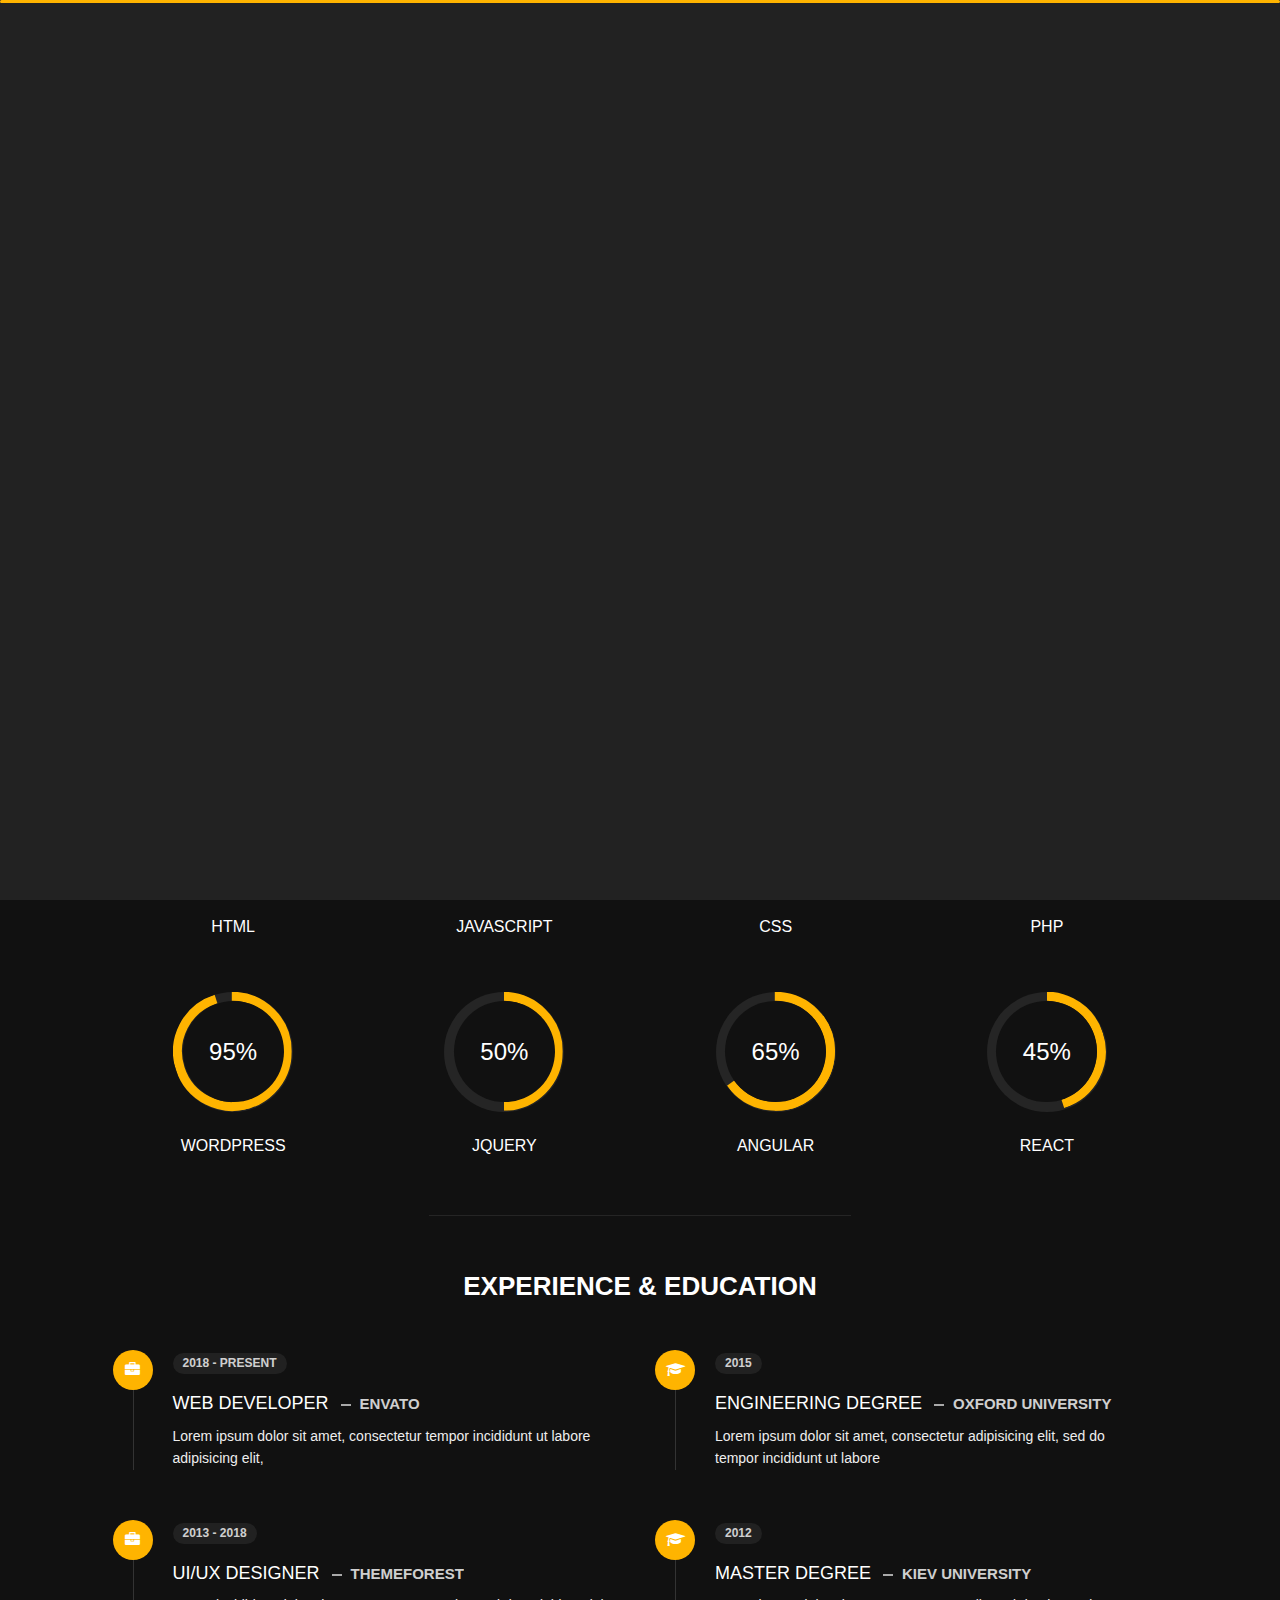
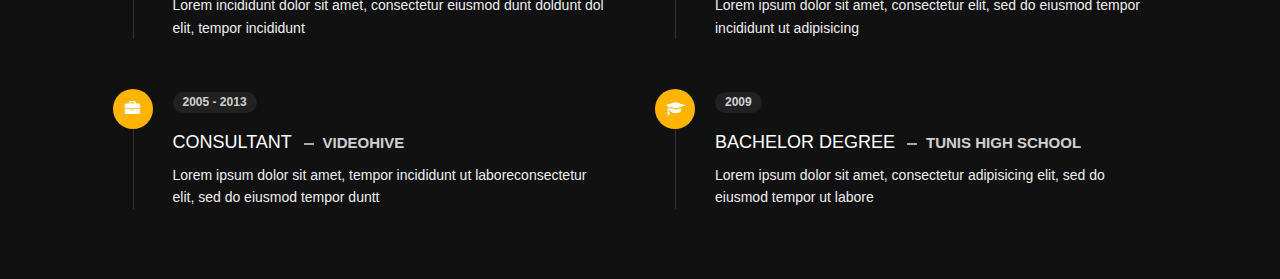
==== about.html @ 57dbe32e "Add files via upload" ====
﻿<!DOCTYPE html>
<html lang="en">

<head>
    <meta charset="utf-8">
    <title>About - Tunis Personal Portfolio</title>
    <meta name="viewport" content="width=device-width, initial-scale=1">

    <!-- Template Google Fonts -->
    <link href="../../css?family=Poppins:400,400i,500,500i,600,600i,700,700i,800,800i,900,900i" rel="stylesheet">
    <link href="../../css-1?family=Open+Sans:300,400,400i,600,600i,700" rel="stylesheet">

    <!-- Template CSS Files -->
    <link href="css/bootstrap.min.css" rel="stylesheet">
    <link href="css/preloader.min.css" rel="stylesheet">
    <link href="css/circle.css" rel="stylesheet">
    <link href="css/font-awesome.min.css" rel="stylesheet">
    <link href="css/fm.revealator.jquery.min.css" rel="stylesheet">
    <link href="css/style.css" rel="stylesheet">

    <!-- CSS Skin File -->
    <link href="css/skins/yellow.css" rel="stylesheet">

    <!-- Live Style Switcher - demo only -->
    <link rel="alternate stylesheet" type="text/css" title="blue" href="css/skins/blue.css">
    <link rel="alternate stylesheet" type="text/css" title="green" href="css/skins/green.css">
    <link rel="alternate stylesheet" type="text/css" title="yellow" href="css/skins/yellow.css">
    <link rel="alternate stylesheet" type="text/css" title="blueviolet" href="css/skins/blueviolet.css">
    <link rel="alternate stylesheet" type="text/css" title="goldenrod" href="css/skins/goldenrod.css">
    <link rel="alternate stylesheet" type="text/css" title="magenta" href="css/skins/magenta.css">
    <link rel="alternate stylesheet" type="text/css" title="orange" href="css/skins/orange.css">
    <link rel="alternate stylesheet" type="text/css" title="purple" href="css/skins/purple.css">
    <link rel="alternate stylesheet" type="text/css" title="red" href="css/skins/red.css">
    <link rel="alternate stylesheet" type="text/css" title="yellowgreen" href="css/skins/yellowgreen.css">
    <link rel="stylesheet" type="text/css" href="css/styleswitcher.css">

    <!-- Modernizr JS File -->
    <script src="js/modernizr.custom.js"></script>
</head>

<body class="about">
<!-- Live Style Switcher Starts - demo only -->
<div id="switcher" class="">
    <div class="content-switcher">
        <h4>STYLE SWITCHER</h4>
        <ul>
            <li>
                <a href="#" onclick="setActiveStyleSheet('purple');" title="purple" class="color"><img src="img/styleswitcher/purple.png" alt="purple"></a>
            </li>
            <li>
                <a href="#" onclick="setActiveStyleSheet('red');" title="red" class="color"><img src="img/styleswitcher/red.png" alt="red"></a>
            </li>
            <li>
                <a href="#" onclick="setActiveStyleSheet('blueviolet');" title="blueviolet" class="color"><img src="img/styleswitcher/blueviolet.png" alt="blueviolet"></a>
            </li>
            <li>
                <a href="#" onclick="setActiveStyleSheet('blue');" title="blue" class="color"><img src="img/styleswitcher/blue.png" alt="blue"></a>
            </li>
            <li>
                <a href="#" onclick="setActiveStyleSheet('goldenrod');" title="goldenrod" class="color"><img src="img/styleswitcher/goldenrod.png" alt="goldenrod"></a>
            </li>
            <li>
                <a href="#" onclick="setActiveStyleSheet('magenta');" title="magenta" class="color"><img src="img/styleswitcher/magenta.png" alt="magenta"></a>
            </li>
            <li>
                <a href="#" onclick="setActiveStyleSheet('yellowgreen');" title="yellowgreen" class="color"><img src="img/styleswitcher/yellowgreen.png" alt="yellowgreen"></a>
            </li>
            <li>
                <a href="#" onclick="setActiveStyleSheet('orange');" title="orange" class="color"><img src="img/styleswitcher/orange.png" alt="orange"></a>
            </li>
            <li>
                <a href="#" onclick="setActiveStyleSheet('green');" title="green" class="color"><img src="img/styleswitcher/green.png" alt="green"></a>
            </li>
            <li>
                <a href="#" onclick="setActiveStyleSheet('yellow');" title="yellow" class="color"><img src="img/styleswitcher/yellow.png" alt="yellow"></a>
            </li>
        </ul>

        <a href="https://themeforest.net/item/tunis-personal-portfolio/26761598?irgwc=1&clickid=UBs0rDX6YxyJWfewUx0Mo3E1UkiwozXD10XATw0&iradid=275988&irpid=1327395&iradtype=ONLINE_TRACKING_LINK&irmptype=mediapartner&mp_value1=&utm_campaign=af_impact_radius_1327395&utm_medium=affiliate&utm_source=impact_radius" class="waves-effect waves-light font-weight-700 purchase"><i class="fa fa-shopping-cart"></i> Purchase</a>
        <div id="hideSwitcher">&times;</div>
    </div>
</div>
<div id="showSwitcher" class="styleSecondColor"><i class="fa fa-cog fa-spin"></i></div>
<!-- Live Style Switcher Ends - demo only -->
<!-- Header Starts -->
<header class="header" id="navbar-collapse-toggle">
    <!-- Fixed Navigation Starts -->
    <ul class="icon-menu d-none d-lg-block revealator-slideup revealator-once revealator-delay1">
        <li class="icon-box">
            <i class="fa fa-home"></i>
            <a href="index.html">
                <h2>Home</h2>
            </a>
        </li>
        <li class="icon-box active">
            <i class="fa fa-user"></i>
            <a href="about.html">
                <h2>About</h2>
            </a>
        </li>
        <li class="icon-box">
            <i class="fa fa-briefcase"></i>
            <a href="portfolio.html">
                <h2>Portfolio</h2>
            </a>
        </li>
        <li class="icon-box">
            <i class="fa fa-envelope-open"></i>
            <a href="contact.html">
                <h2>Contact</h2>
            </a>
        </li>
        <li class="icon-box">
            <i class="fa fa-comments"></i>
            <a href="blog.html">
                <h2>Blog</h2>
            </a>
        </li>
    </ul>
    <!-- Fixed Navigation Ends -->
    <!-- Mobile Menu Starts -->
    <nav role="navigation" class="d-block d-lg-none">
        <div id="menuToggle">
            <input type="checkbox">
            <span></span>
            <span></span>
            <span></span>
            <ul class="list-unstyled" id="menu">
                <li><a href="index.html"><i class="fa fa-home"></i><span>Home</span></a></li>
                <li class="active"><a href="about.html"><i class="fa fa-user"></i><span>About</span></a></li>
                <li><a href="portfolio.html"><i class="fa fa-folder-open"></i><span>Portfolio</span></a></li>
                <li><a href="contact.html"><i class="fa fa-envelope-open"></i><span>Contact</span></a></li>
                <li><a href="blog.html"><i class="fa fa-comments"></i><span>Blog</span></a></li>
            </ul>
        </div>
    </nav>
    <!-- Mobile Menu Ends -->
</header>
<!-- Header Ends -->
<!-- Page Title Starts -->
<section class="title-section text-left text-sm-center revealator-slideup revealator-once revealator-delay1">
    <h1>ABOUT <span>ME</span></h1>
    <span class="title-bg">Resume</span>
</section>
<!-- Page Title Ends -->
<!-- Main Content Starts -->
<section class="main-content revealator-slideup revealator-once revealator-delay1">
    <div class="container">
        <div class="row">
            <!-- Personal Info Starts -->
            <div class="col-12 col-lg-5 col-xl-6">
                <div class="row">
                    <div class="col-12">
                        <h3 class="text-uppercase custom-title mb-0 ft-wt-600">personal infos</h3>
                    </div>
                    <div class="col-12 d-block d-sm-none">
                        <img src="img/img-mobile.jpg" class="img-fluid main-img-mobile" alt="my picture">
                    </div>
                    <div class="col-6">
                        <ul class="about-list list-unstyled open-sans-font">
                            <li> <span class="title">first name :</span> <span class="value d-block d-sm-inline-block d-lg-block d-xl-inline-block">Steve</span> </li>
                            <li> <span class="title">last name :</span> <span class="value d-block d-sm-inline-block d-lg-block d-xl-inline-block">Milner</span> </li>
                            <li> <span class="title">Age :</span> <span class="value d-block d-sm-inline-block d-lg-block d-xl-inline-block">27 Years</span> </li>
                            <li> <span class="title">Nationality :</span> <span class="value d-block d-sm-inline-block d-lg-block d-xl-inline-block">Tunisian</span> </li>
                            <li> <span class="title">Freelance :</span> <span class="value d-block d-sm-inline-block d-lg-block d-xl-inline-block">Available</span> </li>
                        </ul>
                    </div>
                    <div class="col-6">
                        <ul class="about-list list-unstyled open-sans-font">
                            <li> <span class="title">Address :</span> <span class="value d-block d-sm-inline-block d-lg-block d-xl-inline-block">Tunis</span> </li>
                            <li> <span class="title">phone :</span> <span class="value d-block d-sm-inline-block d-lg-block d-xl-inline-block">+21621184010</span> </li>
                            <li> <span class="title">Email :</span> <span class="value d-block d-sm-inline-block d-lg-block d-xl-inline-block">you@mail.com</span> </li>
                            <li> <span class="title">Skype :</span> <span class="value d-block d-sm-inline-block d-lg-block d-xl-inline-block">steve.milner</span> </li>
                            <li> <span class="title">langages :</span> <span class="value d-block d-sm-inline-block d-lg-block d-xl-inline-block">French, English</span> </li>
                        </ul>
                    </div>
                    <div class="col-12 mt-3">
                        <a class="button" href="#">
                            <span class="button-text">Download CV</span>
                            <span class="button-icon fa fa-download"></span>
                        </a>
                    </div>
                </div>
            </div>
            <!-- Personal Info Ends -->
            <!-- Boxes Starts -->
            <div class="col-12 col-lg-7 col-xl-6 mt-5 mt-lg-0">
                <div class="row">
                    <div class="col-6">
                        <div class="box-stats with-margin">
                            <h3 class="poppins-font position-relative">12</h3>
                            <p class="open-sans-font m-0 position-relative text-uppercase">years of <span class="d-block">experience</span></p>
                        </div>
                    </div>
                    <div class="col-6">
                        <div class="box-stats with-margin">
                            <h3 class="poppins-font position-relative">97</h3>
                            <p class="open-sans-font m-0 position-relative text-uppercase">completed <span class="d-block">projects</span></p>
                        </div>
                    </div>
                    <div class="col-6">
                        <div class="box-stats">
                            <h3 class="poppins-font position-relative">81</h3>
                            <p class="open-sans-font m-0 position-relative text-uppercase">Happy<span class="d-block">customers</span></p>
                        </div>
                    </div>
                    <div class="col-6">
                        <div class="box-stats">
                            <h3 class="poppins-font position-relative">53</h3>
                            <p class="open-sans-font m-0 position-relative text-uppercase">awards <span class="d-block">won</span></p>
                        </div>
                    </div>
                </div>
            </div>
            <!-- Boxes Ends -->
        </div>
        <hr class="separator">
        <!-- Skills Starts -->
        <div class="row">
            <div class="col-12">
                <h3 class="text-uppercase pb-4 pb-sm-5 mb-3 mb-sm-0 text-left text-sm-center custom-title ft-wt-600">My Skills</h3>
            </div>
            <div class="col-6 col-md-3 mb-3 mb-sm-5">
                <div class="c100 p25">
                    <span>25%</span>
                    <div class="slice">
                        <div class="bar"></div>
                        <div class="fill"></div>
                    </div>
                </div>
                <h6 class="text-uppercase open-sans-font text-center mt-2 mt-sm-4">html</h6>
            </div>
            <div class="col-6 col-md-3 mb-3 mb-sm-5">
                <div class="c100 p89">
                    <span>89%</span>
                    <div class="slice">
                        <div class="bar"></div>
                        <div class="fill"></div>
                    </div>
                </div>
                <h6 class="text-uppercase open-sans-font text-center mt-2 mt-sm-4">javascript</h6>
            </div>
            <div class="col-6 col-md-3 mb-3 mb-sm-5">
                <div class="c100 p70">
                    <span>70%</span>
                    <div class="slice">
                        <div class="bar"></div>
                        <div class="fill"></div>
                    </div>
                </div>
                <h6 class="text-uppercase open-sans-font text-center mt-2 mt-sm-4">css</h6>
            </div>
            <div class="col-6 col-md-3 mb-3 mb-sm-5">
                <div class="c100 p66">
                    <span>66%</span>
                    <div class="slice">
                        <div class="bar"></div>
                        <div class="fill"></div>
                    </div>
                </div>
                <h6 class="text-uppercase open-sans-font text-center mt-2 mt-sm-4">php</h6>
            </div>
            <div class="col-6 col-md-3 mb-3 mb-sm-5">
                <div class="c100 p95">
                    <span>95%</span>
                    <div class="slice">
                        <div class="bar"></div>
                        <div class="fill"></div>
                    </div>
                </div>
                <h6 class="text-uppercase open-sans-font text-center mt-2 mt-sm-4">wordpress</h6>
            </div>
            <div class="col-6 col-md-3 mb-3 mb-sm-5">
                <div class="c100 p50">
                    <span>50%</span>
                    <div class="slice">
                        <div class="bar"></div>
                        <div class="fill"></div>
                    </div>
                </div>
                <h6 class="text-uppercase open-sans-font text-center mt-2 mt-sm-4">jquery</h6>
            </div>
            <div class="col-6 col-md-3 mb-3 mb-sm-5">
                <div class="c100 p65">
                    <span>65%</span>
                    <div class="slice">
                        <div class="bar"></div>
                        <div class="fill"></div>
                    </div>
                </div>
                <h6 class="text-uppercase open-sans-font text-center mt-2 mt-sm-4">angular</h6>
            </div>
            <div class="col-6 col-md-3 mb-3 mb-sm-5">
                <div class="c100 p45">
                    <span>45%</span>
                    <div class="slice">
                        <div class="bar"></div>
                        <div class="fill"></div>
                    </div>
                </div>
                <h6 class="text-uppercase open-sans-font text-center mt-2 mt-sm-4">react</h6>
            </div>
        </div>
        <!-- Skills Ends -->
        <hr class="separator mt-1">
        <!-- Experience & Education Starts -->
        <div class="row">
            <div class="col-12">
                <h3 class="text-uppercase pb-5 mb-0 text-left text-sm-center custom-title ft-wt-600">Experience <span>&</span> Education</h3>
            </div>
            <div class="col-lg-6 m-15px-tb">
                <div class="resume-box">
                    <ul>
                        <li>
                            <div class="icon">
                                <i class="fa fa-briefcase"></i>
                            </div>
                            <span class="time open-sans-font text-uppercase">2018 - Present</span>
                            <h5 class="poppins-font text-uppercase">Web Developer <span class="place open-sans-font">Envato</span></h5>
                            <p class="open-sans-font">Lorem ipsum dolor sit amet, consectetur tempor incididunt ut labore adipisicing elit, </p>
                        </li>
                        <li>
                            <div class="icon">
                                <i class="fa fa-briefcase"></i>
                            </div>
                            <span class="time open-sans-font text-uppercase">2013 - 2018</span>
                            <h5 class="poppins-font text-uppercase">UI/UX Designer <span class="place open-sans-font">Themeforest</span></h5>
                            <p class="open-sans-font">Lorem incididunt dolor sit amet, consectetur eiusmod dunt doldunt dol elit, tempor incididunt</p>
                        </li>
                        <li>
                            <div class="icon">
                                <i class="fa fa-briefcase"></i>
                            </div>
                            <span class="time open-sans-font text-uppercase">2005 - 2013</span>
                            <h5 class="poppins-font text-uppercase">Consultant <span class="place open-sans-font">Videohive</span></h5>
                            <p class="open-sans-font">Lorem ipsum dolor sit amet, tempor incididunt ut laboreconsectetur elit, sed do eiusmod tempor duntt</p>
                        </li>
                    </ul>
                </div>
            </div>
            <div class="col-lg-6 m-15px-tb">
                <div class="resume-box">
                    <ul>
                        <li>
                            <div class="icon">
                                <i class="fa fa-graduation-cap"></i>
                            </div>
                            <span class="time open-sans-font text-uppercase">2015</span>
                            <h5 class="poppins-font text-uppercase">Engineering Degree <span class="place open-sans-font">Oxford University</span></h5>
                            <p class="open-sans-font">Lorem ipsum dolor sit amet, consectetur adipisicing elit, sed do tempor incididunt ut labore</p>
                        </li>
                        <li>
                            <div class="icon">
                                <i class="fa fa-graduation-cap"></i>
                            </div>
                            <span class="time open-sans-font text-uppercase">2012</span>
                            <h5 class="poppins-font text-uppercase">Master Degree <span class="place open-sans-font">Kiev University</span></h5>
                            <p class="open-sans-font">Lorem ipsum dolor sit amet, consectetur elit, sed do eiusmod tempor incididunt ut adipisicing</p>
                        </li>
                        <li>
                            <div class="icon">
                                <i class="fa fa-graduation-cap"></i>
                            </div>
                            <span class="time open-sans-font text-uppercase">2009</span>
                            <h5 class="poppins-font text-uppercase">Bachelor Degree <span class="place open-sans-font">Tunis High School</span></h5>
                            <p class="open-sans-font">Lorem ipsum dolor sit amet, consectetur adipisicing elit, sed do eiusmod tempor ut labore</p>
                        </li>
                    </ul>
                </div>
            </div>
        </div>
        <!-- Experience & Education Ends -->
    </div>
</section>
<!-- Main Content Ends -->

<!-- Template JS Files -->
<script src="js/jquery-3.5.0.min.js"></script>
<script src="js/styleswitcher.js"></script>
<script src="js/preloader.min.js"></script>
<script src="js/fm.revealator.jquery.min.js"></script>
<script src="js/imagesloaded.pkgd.min.js"></script>
<script src="js/masonry.pkgd.min.js"></script>
<script src="js/classie.js"></script>
<script src="js/cbpGridGallery.js"></script>
<script src="js/jquery.hoverdir.js"></script>
<script src="js/popper.min.js"></script>
<script src="js/bootstrap.js"></script>
<script src="js/custom.js"></script>

</body>

</html>
---- css/preloader.min.css ----
.preloader{position:fixed;top:0;right:0;bottom:0;left:0;background-color:#111;transform-origin:bottom;z-index:111111}.preloader .black_wall{height:100%;background-color:#222;transform-origin:top;animation:preloader_slide 0.5s ease-in-out 0s 1 normal both}.preloader .loader{width:100%;height:3px;position:absolute;border-radius:2px;top:0;right:0;left:0;margin:auto;background-color:#FFC41F;transform-origin:left;animation:loader_running 3s ease-in-out 1s infinite normal both}.preloader.off{animation:preloader_slide 0.5s ease-in-out 0s 1 reverse both}@keyframes loader_running{0%{transform:scaleX(0);transform-origin:left}49%{transform:scaleX(1);transform-origin:left}50%{transform:scaleX(1);transform-origin:right}100%{transform-origin:right;transform:scaleX(0)}}@keyframes preloader_slide{from{transform:scaleY(0)}to{transform:scaleY(1)}}
---- css/circle.css ----
.rect-auto,
.c100.p51 .slice,
.c100.p52 .slice,
.c100.p53 .slice,
.c100.p54 .slice,
.c100.p55 .slice,
.c100.p56 .slice,
.c100.p57 .slice,
.c100.p58 .slice,
.c100.p59 .slice,
.c100.p60 .slice,
.c100.p61 .slice,
.c100.p62 .slice,
.c100.p63 .slice,
.c100.p64 .slice,
.c100.p65 .slice,
.c100.p66 .slice,
.c100.p67 .slice,
.c100.p68 .slice,
.c100.p69 .slice,
.c100.p70 .slice,
.c100.p71 .slice,
.c100.p72 .slice,
.c100.p73 .slice,
.c100.p74 .slice,
.c100.p75 .slice,
.c100.p76 .slice,
.c100.p77 .slice,
.c100.p78 .slice,
.c100.p79 .slice,
.c100.p80 .slice,
.c100.p81 .slice,
.c100.p82 .slice,
.c100.p83 .slice,
.c100.p84 .slice,
.c100.p85 .slice,
.c100.p86 .slice,
.c100.p87 .slice,
.c100.p88 .slice,
.c100.p89 .slice,
.c100.p90 .slice,
.c100.p91 .slice,
.c100.p92 .slice,
.c100.p93 .slice,
.c100.p94 .slice,
.c100.p95 .slice,
.c100.p96 .slice,
.c100.p97 .slice,
.c100.p98 .slice,
.c100.p99 .slice,
.c100.p100 .slice {
  clip: rect(auto, auto, auto, auto);
}
.pie,
.c100 .bar,
.c100.p51 .fill,
.c100.p52 .fill,
.c100.p53 .fill,
.c100.p54 .fill,
.c100.p55 .fill,
.c100.p56 .fill,
.c100.p57 .fill,
.c100.p58 .fill,
.c100.p59 .fill,
.c100.p60 .fill,
.c100.p61 .fill,
.c100.p62 .fill,
.c100.p63 .fill,
.c100.p64 .fill,
.c100.p65 .fill,
.c100.p66 .fill,
.c100.p67 .fill,
.c100.p68 .fill,
.c100.p69 .fill,
.c100.p70 .fill,
.c100.p71 .fill,
.c100.p72 .fill,
.c100.p73 .fill,
.c100.p74 .fill,
.c100.p75 .fill,
.c100.p76 .fill,
.c100.p77 .fill,
.c100.p78 .fill,
.c100.p79 .fill,
.c100.p80 .fill,
.c100.p81 .fill,
.c100.p82 .fill,
.c100.p83 .fill,
.c100.p84 .fill,
.c100.p85 .fill,
.c100.p86 .fill,
.c100.p87 .fill,
.c100.p88 .fill,
.c100.p89 .fill,
.c100.p90 .fill,
.c100.p91 .fill,
.c100.p92 .fill,
.c100.p93 .fill,
.c100.p94 .fill,
.c100.p95 .fill,
.c100.p96 .fill,
.c100.p97 .fill,
.c100.p98 .fill,
.c100.p99 .fill,
.c100.p100 .fill {
  position: absolute;
  border: 0.08em solid #307bbb;
  width: 0.84em;
  height: 0.84em;
  clip: rect(0em, 0.5em, 1em, 0em);
  border-radius: 50%;
  -webkit-transform: rotate(0deg);
  -moz-transform: rotate(0deg);
  -ms-transform: rotate(0deg);
  -o-transform: rotate(0deg);
  transform: rotate(0deg);
}
.pie-fill,
.c100.p51 .bar:after,
.c100.p51 .fill,
.c100.p52 .bar:after,
.c100.p52 .fill,
.c100.p53 .bar:after,
.c100.p53 .fill,
.c100.p54 .bar:after,
.c100.p54 .fill,
.c100.p55 .bar:after,
.c100.p55 .fill,
.c100.p56 .bar:after,
.c100.p56 .fill,
.c100.p57 .bar:after,
.c100.p57 .fill,
.c100.p58 .bar:after,
.c100.p58 .fill,
.c100.p59 .bar:after,
.c100.p59 .fill,
.c100.p60 .bar:after,
.c100.p60 .fill,
.c100.p61 .bar:after,
.c100.p61 .fill,
.c100.p62 .bar:after,
.c100.p62 .fill,
.c100.p63 .bar:after,
.c100.p63 .fill,
.c100.p64 .bar:after,
.c100.p64 .fill,
.c100.p65 .bar:after,
.c100.p65 .fill,
.c100.p66 .bar:after,
.c100.p66 .fill,
.c100.p67 .bar:after,
.c100.p67 .fill,
.c100.p68 .bar:after,
.c100.p68 .fill,
.c100.p69 .bar:after,
.c100.p69 .fill,
.c100.p70 .bar:after,
.c100.p70 .fill,
.c100.p71 .bar:after,
.c100.p71 .fill,
.c100.p72 .bar:after,
.c100.p72 .fill,
.c100.p73 .bar:after,
.c100.p73 .fill,
.c100.p74 .bar:after,
.c100.p74 .fill,
.c100.p75 .bar:after,
.c100.p75 .fill,
.c100.p76 .bar:after,
.c100.p76 .fill,
.c100.p77 .bar:after,
.c100.p77 .fill,
.c100.p78 .bar:after,
.c100.p78 .fill,
.c100.p79 .bar:after,
.c100.p79 .fill,
.c100.p80 .bar:after,
.c100.p80 .fill,
.c100.p81 .bar:after,
.c100.p81 .fill,
.c100.p82 .bar:after,
.c100.p82 .fill,
.c100.p83 .bar:after,
.c100.p83 .fill,
.c100.p84 .bar:after,
.c100.p84 .fill,
.c100.p85 .bar:after,
.c100.p85 .fill,
.c100.p86 .bar:after,
.c100.p86 .fill,
.c100.p87 .bar:after,
.c100.p87 .fill,
.c100.p88 .bar:after,
.c100.p88 .fill,
.c100.p89 .bar:after,
.c100.p89 .fill,
.c100.p90 .bar:after,
.c100.p90 .fill,
.c100.p91 .bar:after,
.c100.p91 .fill,
.c100.p92 .bar:after,
.c100.p92 .fill,
.c100.p93 .bar:after,
.c100.p93 .fill,
.c100.p94 .bar:after,
.c100.p94 .fill,
.c100.p95 .bar:after,
.c100.p95 .fill,
.c100.p96 .bar:after,
.c100.p96 .fill,
.c100.p97 .bar:after,
.c100.p97 .fill,
.c100.p98 .bar:after,
.c100.p98 .fill,
.c100.p99 .bar:after,
.c100.p99 .fill,
.c100.p100 .bar:after,
.c100.p100 .fill {
  -webkit-transform: rotate(180deg);
  -moz-transform: rotate(180deg);
  -ms-transform: rotate(180deg);
  -o-transform: rotate(180deg);
  transform: rotate(180deg);
}
.c100 {
  position: relative;
  font-size: 120px;
  width: 1em;
  height: 1em;
  border-radius: 50%;
  float: left;
  margin: 0 0.1em 0.1em 0;
  background-color: #cccccc;
}
.c100 *,
.c100 *:before,
.c100 *:after {
  -webkit-box-sizing: content-box;
  -moz-box-sizing: content-box;
  box-sizing: content-box;
}
.c100.center {
  float: none;
  margin: 0 auto;
}
.c100.big {
  font-size: 240px;
}
.c100.small {
  font-size: 80px;
}
.c100 > span {
  position: absolute;
  width: 100%;
  z-index: 1;
  left: 0;
  top: 0;
  width: 5em;
  line-height: 5em;
  font-size: 0.2em;
  color: #cccccc;
  display: block;
  text-align: center;
  white-space: nowrap;
  -webkit-transition-property: all;
  -moz-transition-property: all;
  -o-transition-property: all;
  transition-property: all;
  -webkit-transition-duration: 0.2s;
  -moz-transition-duration: 0.2s;
  -o-transition-duration: 0.2s;
  transition-duration: 0.2s;
  -webkit-transition-timing-function: ease-out;
  -moz-transition-timing-function: ease-out;
  -o-transition-timing-function: ease-out;
  transition-timing-function: ease-out;
}
.c100:after {
  position: absolute;
  top: 0.08em;
  left: 0.08em;
  display: block;
  content: " ";
  border-radius: 50%;
  background-color: #f5f5f5;
  width: 0.84em;
  height: 0.84em;
  -webkit-transition-property: all;
  -moz-transition-property: all;
  -o-transition-property: all;
  transition-property: all;
  -webkit-transition-duration: 0.2s;
  -moz-transition-duration: 0.2s;
  -o-transition-duration: 0.2s;
  transition-duration: 0.2s;
  -webkit-transition-timing-function: ease-in;
  -moz-transition-timing-function: ease-in;
  -o-transition-timing-function: ease-in;
  transition-timing-function: ease-in;
}
.c100 .slice {
  position: absolute;
  width: 1em;
  height: 1em;
  clip: rect(0em, 1em, 1em, 0.5em);
}
.c100.p1 .bar {
  -webkit-transform: rotate(3.6deg);
  -moz-transform: rotate(3.6deg);
  -ms-transform: rotate(3.6deg);
  -o-transform: rotate(3.6deg);
  transform: rotate(3.6deg);
}
.c100.p2 .bar {
  -webkit-transform: rotate(7.2deg);
  -moz-transform: rotate(7.2deg);
  -ms-transform: rotate(7.2deg);
  -o-transform: rotate(7.2deg);
  transform: rotate(7.2deg);
}
.c100.p3 .bar {
  -webkit-transform: rotate(10.8deg);
  -moz-transform: rotate(10.8deg);
  -ms-transform: rotate(10.8deg);
  -o-transform: rotate(10.8deg);
  transform: rotate(10.8deg);
}
.c100.p4 .bar {
  -webkit-transform: rotate(14.4deg);
  -moz-transform: rotate(14.4deg);
  -ms-transform: rotate(14.4deg);
  -o-transform: rotate(14.4deg);
  transform: rotate(14.4deg);
}
.c100.p5 .bar {
  -webkit-transform: rotate(18deg);
  -moz-transform: rotate(18deg);
  -ms-transform: rotate(18deg);
  -o-transform: rotate(18deg);
  transform: rotate(18deg);
}
.c100.p6 .bar {
  -webkit-transform: rotate(21.6deg);
  -moz-transform: rotate(21.6deg);
  -ms-transform: rotate(21.6deg);
  -o-transform: rotate(21.6deg);
  transform: rotate(21.6deg);
}
.c100.p7 .bar {
  -webkit-transform: rotate(25.2deg);
  -moz-transform: rotate(25.2deg);
  -ms-transform: rotate(25.2deg);
  -o-transform: rotate(25.2deg);
  transform: rotate(25.2deg);
}
.c100.p8 .bar {
  -webkit-transform: rotate(28.8deg);
  -moz-transform: rotate(28.8deg);
  -ms-transform: rotate(28.8deg);
  -o-transform: rotate(28.8deg);
  transform: rotate(28.8deg);
}
.c100.p9 .bar {
  -webkit-transform: rotate(32.4deg);
  -moz-transform: rotate(32.4deg);
  -ms-transform: rotate(32.4deg);
  -o-transform: rotate(32.4deg);
  transform: rotate(32.4deg);
}
.c100.p10 .bar {
  -webkit-transform: rotate(36deg);
  -moz-transform: rotate(36deg);
  -ms-transform: rotate(36deg);
  -o-transform: rotate(36deg);
  transform: rotate(36deg);
}
.c100.p11 .bar {
  -webkit-transform: rotate(39.6deg);
  -moz-transform: rotate(39.6deg);
  -ms-transform: rotate(39.6deg);
  -o-transform: rotate(39.6deg);
  transform: rotate(39.6deg);
}
.c100.p12 .bar {
  -webkit-transform: rotate(43.2deg);
  -moz-transform: rotate(43.2deg);
  -ms-transform: rotate(43.2deg);
  -o-transform: rotate(43.2deg);
  transform: rotate(43.2deg);
}
.c100.p13 .bar {
  -webkit-transform: rotate(46.800000000000004deg);
  -moz-transform: rotate(46.800000000000004deg);
  -ms-transform: rotate(46.800000000000004deg);
  -o-transform: rotate(46.800000000000004deg);
  transform: rotate(46.800000000000004deg);
}
.c100.p14 .bar {
  -webkit-transform: rotate(50.4deg);
  -moz-transform: rotate(50.4deg);
  -ms-transform: rotate(50.4deg);
  -o-transform: rotate(50.4deg);
  transform: rotate(50.4deg);
}
.c100.p15 .bar {
  -webkit-transform: rotate(54deg);
  -moz-transform: rotate(54deg);
  -ms-transform: rotate(54deg);
  -o-transform: rotate(54deg);
  transform: rotate(54deg);
}
.c100.p16 .bar {
  -webkit-transform: rotate(57.6deg);
  -moz-transform: rotate(57.6deg);
  -ms-transform: rotate(57.6deg);
  -o-transform: rotate(57.6deg);
  transform: rotate(57.6deg);
}
.c100.p17 .bar {
  -webkit-transform: rotate(61.2deg);
  -moz-transform: rotate(61.2deg);
  -ms-transform: rotate(61.2deg);
  -o-transform: rotate(61.2deg);
  transform: rotate(61.2deg);
}
.c100.p18 .bar {
  -webkit-transform: rotate(64.8deg);
  -moz-transform: rotate(64.8deg);
  -ms-transform: rotate(64.8deg);
  -o-transform: rotate(64.8deg);
  transform: rotate(64.8deg);
}
.c100.p19 .bar {
  -webkit-transform: rotate(68.4deg);
  -moz-transform: rotate(68.4deg);
  -ms-transform: rotate(68.4deg);
  -o-transform: rotate(68.4deg);
  transform: rotate(68.4deg);
}
.c100.p20 .bar {
  -webkit-transform: rotate(72deg);
  -moz-transform: rotate(72deg);
  -ms-transform: rotate(72deg);
  -o-transform: rotate(72deg);
  transform: rotate(72deg);
}
.c100.p21 .bar {
  -webkit-transform: rotate(75.60000000000001deg);
  -moz-transform: rotate(75.60000000000001deg);
  -ms-transform: rotate(75.60000000000001deg);
  -o-transform: rotate(75.60000000000001deg);
  transform: rotate(75.60000000000001deg);
}
.c100.p22 .bar {
  -webkit-transform: rotate(79.2deg);
  -moz-transform: rotate(79.2deg);
  -ms-transform: rotate(79.2deg);
  -o-transform: rotate(79.2deg);
  transform: rotate(79.2deg);
}
.c100.p23 .bar {
  -webkit-transform: rotate(82.8deg);
  -moz-transform: rotate(82.8deg);
  -ms-transform: rotate(82.8deg);
  -o-transform: rotate(82.8deg);
  transform: rotate(82.8deg);
}
.c100.p24 .bar {
  -webkit-transform: rotate(86.4deg);
  -moz-transform: rotate(86.4deg);
  -ms-transform: rotate(86.4deg);
  -o-transform: rotate(86.4deg);
  transform: rotate(86.4deg);
}
.c100.p25 .bar {
  -webkit-transform: rotate(90deg);
  -moz-transform: rotate(90deg);
  -ms-transform: rotate(90deg);
  -o-transform: rotate(90deg);
  transform: rotate(90deg);
}
.c100.p26 .bar {
  -webkit-transform: rotate(93.60000000000001deg);
  -moz-transform: rotate(93.60000000000001deg);
  -ms-transform: rotate(93.60000000000001deg);
  -o-transform: rotate(93.60000000000001deg);
  transform: rotate(93.60000000000001deg);
}
.c100.p27 .bar {
  -webkit-transform: rotate(97.2deg);
  -moz-transform: rotate(97.2deg);
  -ms-transform: rotate(97.2deg);
  -o-transform: rotate(97.2deg);
  transform: rotate(97.2deg);
}
.c100.p28 .bar {
  -webkit-transform: rotate(100.8deg);
  -moz-transform: rotate(100.8deg);
  -ms-transform: rotate(100.8deg);
  -o-transform: rotate(100.8deg);
  transform: rotate(100.8deg);
}
.c100.p29 .bar {
  -webkit-transform: rotate(104.4deg);
  -moz-transform: rotate(104.4deg);
  -ms-transform: rotate(104.4deg);
  -o-transform: rotate(104.4deg);
  transform: rotate(104.4deg);
}
.c100.p30 .bar {
  -webkit-transform: rotate(108deg);
  -moz-transform: rotate(108deg);
  -ms-transform: rotate(108deg);
  -o-transform: rotate(108deg);
  transform: rotate(108deg);
}
.c100.p31 .bar {
  -webkit-transform: rotate(111.60000000000001deg);
  -moz-transform: rotate(111.60000000000001deg);
  -ms-transform: rotate(111.60000000000001deg);
  -o-transform: rotate(111.60000000000001deg);
  transform: rotate(111.60000000000001deg);
}
.c100.p32 .bar {
  -webkit-transform: rotate(115.2deg);
  -moz-transform: rotate(115.2deg);
  -ms-transform: rotate(115.2deg);
  -o-transform: rotate(115.2deg);
  transform: rotate(115.2deg);
}
.c100.p33 .bar {
  -webkit-transform: rotate(118.8deg);
  -moz-transform: rotate(118.8deg);
  -ms-transform: rotate(118.8deg);
  -o-transform: rotate(118.8deg);
  transform: rotate(118.8deg);
}
.c100.p34 .bar {
  -webkit-transform: rotate(122.4deg);
  -moz-transform: rotate(122.4deg);
  -ms-transform: rotate(122.4deg);
  -o-transform: rotate(122.4deg);
  transform: rotate(122.4deg);
}
.c100.p35 .bar {
  -webkit-transform: rotate(126deg);
  -moz-transform: rotate(126deg);
  -ms-transform: rotate(126deg);
  -o-transform: rotate(126deg);
  transform: rotate(126deg);
}
.c100.p36 .bar {
  -webkit-transform: rotate(129.6deg);
  -moz-transform: rotate(129.6deg);
  -ms-transform: rotate(129.6deg);
  -o-transform: rotate(129.6deg);
  transform: rotate(129.6deg);
}
.c100.p37 .bar {
  -webkit-transform: rotate(133.20000000000002deg);
  -moz-transform: rotate(133.20000000000002deg);
  -ms-transform: rotate(133.20000000000002deg);
  -o-transform: rotate(133.20000000000002deg);
  transform: rotate(133.20000000000002deg);
}
.c100.p38 .bar {
  -webkit-transform: rotate(136.8deg);
  -moz-transform: rotate(136.8deg);
  -ms-transform: rotate(136.8deg);
  -o-transform: rotate(136.8deg);
  transform: rotate(136.8deg);
}
.c100.p39 .bar {
  -webkit-transform: rotate(140.4deg);
  -moz-transform: rotate(140.4deg);
  -ms-transform: rotate(140.4deg);
  -o-transform: rotate(140.4deg);
  transform: rotate(140.4deg);
}
.c100.p40 .bar {
  -webkit-transform: rotate(144deg);
  -moz-transform: rotate(144deg);
  -ms-transform: rotate(144deg);
  -o-transform: rotate(144deg);
  transform: rotate(144deg);
}
.c100.p41 .bar {
  -webkit-transform: rotate(147.6deg);
  -moz-transform: rotate(147.6deg);
  -ms-transform: rotate(147.6deg);
  -o-transform: rotate(147.6deg);
  transform: rotate(147.6deg);
}
.c100.p42 .bar {
  -webkit-transform: rotate(151.20000000000002deg);
  -moz-transform: rotate(151.20000000000002deg);
  -ms-transform: rotate(151.20000000000002deg);
  -o-transform: rotate(151.20000000000002deg);
  transform: rotate(151.20000000000002deg);
}
.c100.p43 .bar {
  -webkit-transform: rotate(154.8deg);
  -moz-transform: rotate(154.8deg);
  -ms-transform: rotate(154.8deg);
  -o-transform: rotate(154.8deg);
  transform: rotate(154.8deg);
}
.c100.p44 .bar {
  -webkit-transform: rotate(158.4deg);
  -moz-transform: rotate(158.4deg);
  -ms-transform: rotate(158.4deg);
  -o-transform: rotate(158.4deg);
  transform: rotate(158.4deg);
}
.c100.p45 .bar {
  -webkit-transform: rotate(162deg);
  -moz-transform: rotate(162deg);
  -ms-transform: rotate(162deg);
  -o-transform: rotate(162deg);
  transform: rotate(162deg);
}
.c100.p46 .bar {
  -webkit-transform: rotate(165.6deg);
  -moz-transform: rotate(165.6deg);
  -ms-transform: rotate(165.6deg);
  -o-transform: rotate(165.6deg);
  transform: rotate(165.6deg);
}
.c100.p47 .bar {
  -webkit-transform: rotate(169.20000000000002deg);
  -moz-transform: rotate(169.20000000000002deg);
  -ms-transform: rotate(169.20000000000002deg);
  -o-transform: rotate(169.20000000000002deg);
  transform: rotate(169.20000000000002deg);
}
.c100.p48 .bar {
  -webkit-transform: rotate(172.8deg);
  -moz-transform: rotate(172.8deg);
  -ms-transform: rotate(172.8deg);
  -o-transform: rotate(172.8deg);
  transform: rotate(172.8deg);
}
.c100.p49 .bar {
  -webkit-transform: rotate(176.4deg);
  -moz-transform: rotate(176.4deg);
  -ms-transform: rotate(176.4deg);
  -o-transform: rotate(176.4deg);
  transform: rotate(176.4deg);
}
.c100.p50 .bar {
  -webkit-transform: rotate(180deg);
  -moz-transform: rotate(180deg);
  -ms-transform: rotate(180deg);
  -o-transform: rotate(180deg);
  transform: rotate(180deg);
}
.c100.p51 .bar {
  -webkit-transform: rotate(183.6deg);
  -moz-transform: rotate(183.6deg);
  -ms-transform: rotate(183.6deg);
  -o-transform: rotate(183.6deg);
  transform: rotate(183.6deg);
}
.c100.p52 .bar {
  -webkit-transform: rotate(187.20000000000002deg);
  -moz-transform: rotate(187.20000000000002deg);
  -ms-transform: rotate(187.20000000000002deg);
  -o-transform: rotate(187.20000000000002deg);
  transform: rotate(187.20000000000002deg);
}
.c100.p53 .bar {
  -webkit-transform: rotate(190.8deg);
  -moz-transform: rotate(190.8deg);
  -ms-transform: rotate(190.8deg);
  -o-transform: rotate(190.8deg);
  transform: rotate(190.8deg);
}
.c100.p54 .bar {
  -webkit-transform: rotate(194.4deg);
  -moz-transform: rotate(194.4deg);
  -ms-transform: rotate(194.4deg);
  -o-transform: rotate(194.4deg);
  transform: rotate(194.4deg);
}
.c100.p55 .bar {
  -webkit-transform: rotate(198deg);
  -moz-transform: rotate(198deg);
  -ms-transform: rotate(198deg);
  -o-transform: rotate(198deg);
  transform: rotate(198deg);
}
.c100.p56 .bar {
  -webkit-transform: rotate(201.6deg);
  -moz-transform: rotate(201.6deg);
  -ms-transform: rotate(201.6deg);
  -o-transform: rotate(201.6deg);
  transform: rotate(201.6deg);
}
.c100.p57 .bar {
  -webkit-transform: rotate(205.20000000000002deg);
  -moz-transform: rotate(205.20000000000002deg);
  -ms-transform: rotate(205.20000000000002deg);
  -o-transform: rotate(205.20000000000002deg);
  transform: rotate(205.20000000000002deg);
}
.c100.p58 .bar {
  -webkit-transform: rotate(208.8deg);
  -moz-transform: rotate(208.8deg);
  -ms-transform: rotate(208.8deg);
  -o-transform: rotate(208.8deg);
  transform: rotate(208.8deg);
}
.c100.p59 .bar {
  -webkit-transform: rotate(212.4deg);
  -moz-transform: rotate(212.4deg);
  -ms-transform: rotate(212.4deg);
  -o-transform: rotate(212.4deg);
  transform: rotate(212.4deg);
}
.c100.p60 .bar {
  -webkit-transform: rotate(216deg);
  -moz-transform: rotate(216deg);
  -ms-transform: rotate(216deg);
  -o-transform: rotate(216deg);
  transform: rotate(216deg);
}
.c100.p61 .bar {
  -webkit-transform: rotate(219.6deg);
  -moz-transform: rotate(219.6deg);
  -ms-transform: rotate(219.6deg);
  -o-transform: rotate(219.6deg);
  transform: rotate(219.6deg);
}
.c100.p62 .bar {
  -webkit-transform: rotate(223.20000000000002deg);
  -moz-transform: rotate(223.20000000000002deg);
  -ms-transform: rotate(223.20000000000002deg);
  -o-transform: rotate(223.20000000000002deg);
  transform: rotate(223.20000000000002deg);
}
.c100.p63 .bar {
  -webkit-transform: rotate(226.8deg);
  -moz-transform: rotate(226.8deg);
  -ms-transform: rotate(226.8deg);
  -o-transform: rotate(226.8deg);
  transform: rotate(226.8deg);
}
.c100.p64 .bar {
  -webkit-transform: rotate(230.4deg);
  -moz-transform: rotate(230.4deg);
  -ms-transform: rotate(230.4deg);
  -o-transform: rotate(230.4deg);
  transform: rotate(230.4deg);
}
.c100.p65 .bar {
  -webkit-transform: rotate(234deg);
  -moz-transform: rotate(234deg);
  -ms-transform: rotate(234deg);
  -o-transform: rotate(234deg);
  transform: rotate(234deg);
}
.c100.p66 .bar {
  -webkit-transform: rotate(237.6deg);
  -moz-transform: rotate(237.6deg);
  -ms-transform: rotate(237.6deg);
  -o-transform: rotate(237.6deg);
  transform: rotate(237.6deg);
}
.c100.p67 .bar {
  -webkit-transform: rotate(241.20000000000002deg);
  -moz-transform: rotate(241.20000000000002deg);
  -ms-transform: rotate(241.20000000000002deg);
  -o-transform: rotate(241.20000000000002deg);
  transform: rotate(241.20000000000002deg);
}
.c100.p68 .bar {
  -webkit-transform: rotate(244.8deg);
  -moz-transform: rotate(244.8deg);
  -ms-transform: rotate(244.8deg);
  -o-transform: rotate(244.8deg);
  transform: rotate(244.8deg);
}
.c100.p69 .bar {
  -webkit-transform: rotate(248.4deg);
  -moz-transform: rotate(248.4deg);
  -ms-transform: rotate(248.4deg);
  -o-transform: rotate(248.4deg);
  transform: rotate(248.4deg);
}
.c100.p70 .bar {
  -webkit-transform: rotate(252deg);
  -moz-transform: rotate(252deg);
  -ms-transform: rotate(252deg);
  -o-transform: rotate(252deg);
  transform: rotate(252deg);
}
.c100.p71 .bar {
  -webkit-transform: rotate(255.6deg);
  -moz-transform: rotate(255.6deg);
  -ms-transform: rotate(255.6deg);
  -o-transform: rotate(255.6deg);
  transform: rotate(255.6deg);
}
.c100.p72 .bar {
  -webkit-transform: rotate(259.2deg);
  -moz-transform: rotate(259.2deg);
  -ms-transform: rotate(259.2deg);
  -o-transform: rotate(259.2deg);
  transform: rotate(259.2deg);
}
.c100.p73 .bar {
  -webkit-transform: rotate(262.8deg);
  -moz-transform: rotate(262.8deg);
  -ms-transform: rotate(262.8deg);
  -o-transform: rotate(262.8deg);
  transform: rotate(262.8deg);
}
.c100.p74 .bar {
  -webkit-transform: rotate(266.40000000000003deg);
  -moz-transform: rotate(266.40000000000003deg);
  -ms-transform: rotate(266.40000000000003deg);
  -o-transform: rotate(266.40000000000003deg);
  transform: rotate(266.40000000000003deg);
}
.c100.p75 .bar {
  -webkit-transform: rotate(270deg);
  -moz-transform: rotate(270deg);
  -ms-transform: rotate(270deg);
  -o-transform: rotate(270deg);
  transform: rotate(270deg);
}
.c100.p76 .bar {
  -webkit-transform: rotate(273.6deg);
  -moz-transform: rotate(273.6deg);
  -ms-transform: rotate(273.6deg);
  -o-transform: rotate(273.6deg);
  transform: rotate(273.6deg);
}
.c100.p77 .bar {
  -webkit-transform: rotate(277.2deg);
  -moz-transform: rotate(277.2deg);
  -ms-transform: rotate(277.2deg);
  -o-transform: rotate(277.2deg);
  transform: rotate(277.2deg);
}
.c100.p78 .bar {
  -webkit-transform: rotate(280.8deg);
  -moz-transform: rotate(280.8deg);
  -ms-transform: rotate(280.8deg);
  -o-transform: rotate(280.8deg);
  transform: rotate(280.8deg);
}
.c100.p79 .bar {
  -webkit-transform: rotate(284.40000000000003deg);
  -moz-transform: rotate(284.40000000000003deg);
  -ms-transform: rotate(284.40000000000003deg);
  -o-transform: rotate(284.40000000000003deg);
  transform: rotate(284.40000000000003deg);
}
.c100.p80 .bar {
  -webkit-transform: rotate(288deg);
  -moz-transform: rotate(288deg);
  -ms-transform: rotate(288deg);
  -o-transform: rotate(288deg);
  transform: rotate(288deg);
}
.c100.p81 .bar {
  -webkit-transform: rotate(291.6deg);
  -moz-transform: rotate(291.6deg);
  -ms-transform: rotate(291.6deg);
  -o-transform: rotate(291.6deg);
  transform: rotate(291.6deg);
}
.c100.p82 .bar {
  -webkit-transform: rotate(295.2deg);
  -moz-transform: rotate(295.2deg);
  -ms-transform: rotate(295.2deg);
  -o-transform: rotate(295.2deg);
  transform: rotate(295.2deg);
}
.c100.p83 .bar {
  -webkit-transform: rotate(298.8deg);
  -moz-transform: rotate(298.8deg);
  -ms-transform: rotate(298.8deg);
  -o-transform: rotate(298.8deg);
  transform: rotate(298.8deg);
}
.c100.p84 .bar {
  -webkit-transform: rotate(302.40000000000003deg);
  -moz-transform: rotate(302.40000000000003deg);
  -ms-transform: rotate(302.40000000000003deg);
  -o-transform: rotate(302.40000000000003deg);
  transform: rotate(302.40000000000003deg);
}
.c100.p85 .bar {
  -webkit-transform: rotate(306deg);
  -moz-transform: rotate(306deg);
  -ms-transform: rotate(306deg);
  -o-transform: rotate(306deg);
  transform: rotate(306deg);
}
.c100.p86 .bar {
  -webkit-transform: rotate(309.6deg);
  -moz-transform: rotate(309.6deg);
  -ms-transform: rotate(309.6deg);
  -o-transform: rotate(309.6deg);
  transform: rotate(309.6deg);
}
.c100.p87 .bar {
  -webkit-transform: rotate(313.2deg);
  -moz-transform: rotate(313.2deg);
  -ms-transform: rotate(313.2deg);
  -o-transform: rotate(313.2deg);
  transform: rotate(313.2deg);
}
.c100.p88 .bar {
  -webkit-transform: rotate(316.8deg);
  -moz-transform: rotate(316.8deg);
  -ms-transform: rotate(316.8deg);
  -o-transform: rotate(316.8deg);
  transform: rotate(316.8deg);
}
.c100.p89 .bar {
  -webkit-transform: rotate(320.40000000000003deg);
  -moz-transform: rotate(320.40000000000003deg);
  -ms-transform: rotate(320.40000000000003deg);
  -o-transform: rotate(320.40000000000003deg);
  transform: rotate(320.40000000000003deg);
}
.c100.p90 .bar {
  -webkit-transform: rotate(324deg);
  -moz-transform: rotate(324deg);
  -ms-transform: rotate(324deg);
  -o-transform: rotate(324deg);
  transform: rotate(324deg);
}
.c100.p91 .bar {
  -webkit-transform: rotate(327.6deg);
  -moz-transform: rotate(327.6deg);
  -ms-transform: rotate(327.6deg);
  -o-transform: rotate(327.6deg);
  transform: rotate(327.6deg);
}
.c100.p92 .bar {
  -webkit-transform: rotate(331.2deg);
  -moz-transform: rotate(331.2deg);
  -ms-transform: rotate(331.2deg);
  -o-transform: rotate(331.2deg);
  transform: rotate(331.2deg);
}
.c100.p93 .bar {
  -webkit-transform: rotate(334.8deg);
  -moz-transform: rotate(334.8deg);
  -ms-transform: rotate(334.8deg);
  -o-transform: rotate(334.8deg);
  transform: rotate(334.8deg);
}
.c100.p94 .bar {
  -webkit-transform: rotate(338.40000000000003deg);
  -moz-transform: rotate(338.40000000000003deg);
  -ms-transform: rotate(338.40000000000003deg);
  -o-transform: rotate(338.40000000000003deg);
  transform: rotate(338.40000000000003deg);
}
.c100.p95 .bar {
  -webkit-transform: rotate(342deg);
  -moz-transform: rotate(342deg);
  -ms-transform: rotate(342deg);
  -o-transform: rotate(342deg);
  transform: rotate(342deg);
}
.c100.p96 .bar {
  -webkit-transform: rotate(345.6deg);
  -moz-transform: rotate(345.6deg);
  -ms-transform: rotate(345.6deg);
  -o-transform: rotate(345.6deg);
  transform: rotate(345.6deg);
}
.c100.p97 .bar {
  -webkit-transform: rotate(349.2deg);
  -moz-transform: rotate(349.2deg);
  -ms-transform: rotate(349.2deg);
  -o-transform: rotate(349.2deg);
  transform: rotate(349.2deg);
}
.c100.p98 .bar {
  -webkit-transform: rotate(352.8deg);
  -moz-transform: rotate(352.8deg);
  -ms-transform: rotate(352.8deg);
  -o-transform: rotate(352.8deg);
  transform: rotate(352.8deg);
}
.c100.p99 .bar {
  -webkit-transform: rotate(356.40000000000003deg);
  -moz-transform: rotate(356.40000000000003deg);
  -ms-transform: rotate(356.40000000000003deg);
  -o-transform: rotate(356.40000000000003deg);
  transform: rotate(356.40000000000003deg);
}
.c100.p100 .bar {
  -webkit-transform: rotate(360deg);
  -moz-transform: rotate(360deg);
  -ms-transform: rotate(360deg);
  -o-transform: rotate(360deg);
  transform: rotate(360deg);
}
.c100:hover {
  cursor: default;
}

.c100.dark {
  background-color: #777777;
}
.c100.dark .bar,
.c100.dark .fill {
  border-color: #c6ff00 !important;
}
.c100.dark > span {
  color: #777777;
}
.c100.dark:after {
  background-color: #666666;
}
.c100.dark:hover > span {
  color: #c6ff00;
}
.c100.green .bar,
.c100.green .fill {
  border-color: #4db53c !important;
}
.c100.green:hover > span {
  color: #4db53c;
}
.c100.green.dark .bar,
.c100.green.dark .fill {
  border-color: #5fd400 !important;
}
.c100.green.dark:hover > span {
  color: #5fd400;
}
.c100.orange .bar,
.c100.orange .fill {
  border-color: #dd9d22 !important;
}
.c100.orange:hover > span {
  color: #dd9d22;
}
.c100.orange.dark .bar,
.c100.orange.dark .fill {
  border-color: #e08833 !important;
}
.c100.orange.dark:hover > span {
  color: #e08833;
}
---- css/style.css ----
/*
Template Name: Tunis - Personal Portfolio
Author: celtano
Author URI: http://themeforest.net/user/celtano
Description: Tunis - Personal Portfolio
Version: 1.0
*/

/*------------------------------------------------------------------
[Table of contents]
	+ General
	    - Miscellaneous
		- Light Body
		- Buttons
		- Page Title
	+ Header
		- Desktop Navigation
		- Mobile Navigation
	+ Pages
		- Homepage
		+ About
		    - Personal Info List
			- Box Stats
			- Resume
			- Skills
		+ Portfolio
		    - Grid
		    + Slideshow
                - Embedded Videos
                - Carousel
                - Navigation
        + Contact
            - Left Side
            - Contact Form
		+ Blog
            - Latest Posts
            - Pagination
	- Responsive Design Styles
-------------------------------------------------------------------*/

/* [ GENERAL ] */
/*================================================== */

/*** Miscellaneous ***/

html {
  overflow-x: hidden;
  height: 100%;
}

body {
  font-family: 'Poppins', sans-serif;
  font-size: 15px;
  color: #fff;
  font-weight: 500;
  line-height: 1.6;
  position: relative;
  background-size: cover;
  background-position: center;
  height: 100%;
  width: 100%;
  background-color: #111;
}

.poppins-font {
  font-family: 'Poppins', sans-serif;
}

.open-sans-font {
  font-family: 'Open Sans', sans-serif;
}

hr.separator {
  border-top: 1px solid #252525;
  margin: 70px auto 55px;
  max-width: 40%;
}

.ft-wt-600 {
  font-weight: 600;
}

.mb-30 {
  margin-bottom: 30px;
}

.no-transform {
  transform: none !important;
}

.custom-title {
  padding-bottom: 22px;
  font-size: 26px;
}

/*** Light Body ***/

body.light {
  color: #666;
  background-color: #fff;
}

body.home.light .home-details h1 span,
body.light .button .button-text {
  color: #666;
}

body.light .button:hover .button-text {
  color: #fff;
}

body.home.light .home-details h6 {
  color: #777;
}

body.home.light .bg {
  background-image: url(../img/light.jpg);
  background-size: cover;
  background-repeat: no-repeat;
  background-position: top;
  box-shadow: 0 0 7px rgba(0,0,0,.3);
}

body.light .preloader .black_wall {
  background-color: #eee;
}

body.light .preloader {
  background-color: #fff;
}

body.light .title-section h1 {
  color: #666;
}

body.light .title-bg {
  color: rgba(30, 37, 48, 0.07);
}

body.light.about .box-stats {
  border: 1px solid #ddd;
}

body.light.about .c100,
body.light.about .resume-box .time {
  background-color: #eee;
}

body.light.about .resume-box .time,
body.light.about .resume-box p {
  color: #666;
}

body.light.about .resume-box .place:before {
  background-color: #666;
}

body.light.about  .resume-box li:after {
  border-left: 1px solid #ddd;
}

body.light.about .c100 > span {
  color: #666;
}

body.light.about .c100:after {
  background-color: #fff;
}

body.light.portfolio .slideshow figure {
  background-color: #fff;
}

body.light.portfolio .slideshow ul > li:after {
  background: rgba(255,255,255,0.77);
}

body.light.portfolio .slideshow {
  background: rgba(0,0,0,0.7);
}

body.light.contact .contactform input[type=text],
body.light.contact .contactform input[type=email],
body.light.contact .contactform textarea {
  background-color: #fff;
  border: 1px solid #ddd;
  color: #666;
}

body.light.contact  ul.social li a {
  color: #666;
  background: #eee;
}

body.light.contact  ul.social li a:hover {
  color: #fff;
}

body.light.blog .post-content {
  background-color: #f2f2f2;
}

body.light.blog .post-content .entry-header h3 a {
  color: #666;
}

body.light.blog .page-link {
  color: #666;
  background-color: #eee;
  border: 1px solid #eee;
}

body.light.blog-post .meta {
  color: #888;
}

body.light.blog .page-item.active .page-link {
  color: #fff;
}

body.light hr.separator {
  border-top: 1px solid #ddd;
}

@media (min-width: 992px) {
  body.light .header ul.icon-menu li.icon-box {
    background-color: #eee;
  }

  body.light .header ul.icon-menu li.icon-box i {
    color: #666;
  }

  body.light .header ul.icon-menu li.icon-box.active,
  body.light .header ul.icon-menu li.icon-box:hover,
  body.light .header ul.icon-menu li.icon-box.active i,
  body.light .header ul.icon-menu li.icon-box:hover i {
    color: #fff;
  }
}

@media (max-width: 991px) {

  body.light .main-img-mobile {
    border: 4px solid #eee;
  }

  body.light #menuToggle {
    border: 1px solid #ddd;
  }

  body.light #menuToggle,
  body.light #menu {
    background: #eee;
  }

  body.light #menuToggle > span,
  body.light #menuToggle input:checked ~ span {
    background: #666;
  }

  body.light #menu li a {
    color: #666;
  }

  body.light #menu li:after {
    background: #ddd;
  }

  body.light.portfolio .slideshow nav {
    background: #eee;
    border-bottom: 1px solid #ddd;
  }

  body.light.portfolio .slideshow nav span img {
    display: none;
  }

  body.light.portfolio .slideshow nav span.nav-next {
    background-image: url("../img/projects/navigation/right-arrow.png");
    background-size: cover;
  }

  body.light.portfolio .slideshow nav span.nav-prev {
    background-image: url("../img/projects/navigation/left-arrow.png");
    background-size: cover;
  }

  body.light.portfolio .slideshow nav span.nav-close {
    background-image: url("../img/projects/navigation/close-button.png");
    background-size: cover;
  }

  body.light.portfolio .slideshow nav span.nav-next,
  body.light.portfolio .slideshow nav span.nav-prev {
    top: 51px;
  }

  body.light.portfolio .slideshow {
    background: #fff;
  }
}

@media (max-width: 576px) {
  body.light .title-section {
    background: #eee;
    border-bottom: 1px solid #ddd;
  }

  body.light #menuToggle {
    border: 0;
  }

  body.light.portfolio .slideshow nav span.nav-next,
  body.light.portfolio .slideshow nav span.nav-prev {
    top: 31px;
  }
}
/*** Buttons ***/
.button {
  overflow: hidden;
  display: inline-block;
  line-height: 1.4;
  border-radius: 35px;
  white-space: nowrap;
  text-overflow: ellipsis;
  text-align: center;
  cursor: pointer;
  vertical-align: middle;
  user-select: none;
  transition: 250ms all ease-in-out;
  text-transform: uppercase;
  text-decoration: none !important;
  position: relative;
  z-index: 1;
  padding: 16px 70px 16px 35px;
  font-size: 15px;
  font-weight: 600;
  color: #fff;
  background-color: transparent;
  outline: none !important;
}

.button .button-text {
  position: relative;
  z-index: 2;
  color: #fff;
  transition: .3s ease-out all;
}

.button:before {
  z-index: -1;
  content: '';
  position: absolute;
  top: 0;
  bottom: 0;
  left: 0;
  right: 0;
  transform: translateX(100%);
  transition: .3s ease-out all;
}

.button:hover .button-text {
  color: #ffffff;
}

.button:hover:before {
  transform: translateX(0);
}

.button-icon {
  position: absolute;
  right: -1px;
  top: -1px;
  bottom: 0;
  width: 55px;
  height: 55px;
  display: flex;
  justify-content: center;
  align-items: center;
  font-size: 19px;
  color: #ffffff;
  border-radius: 50%;
}

/*** Page Title ***/

.title-section {
  margin: 0 auto;
  width: 100%;
  position: relative;
  padding: 80px 0;
}

.title-section h1 {
  font-size: 56px;
  font-weight: 900;
  color: #fff;
  text-transform: uppercase;
  margin: 0;
}

.title-bg {
  font-size: 110px;
  left: 0;
  letter-spacing: 10px;
  line-height: 0.7;
  position: absolute;
  right: 0;
  top: 50%;
  text-transform: uppercase;
  font-weight: 800;
  -webkit-transform: translateY(-50%);
  -moz-transform: translateY(-50%);
  -ms-transform: translateY(-50%);
  -o-transform: translateY(-50%);
  transform: translateY(-50%);
  color: rgba(255, 255, 255, 0.07);
}

/* [ HEADER ] */
/*================================================== */

/*** Desktop Navigation ***/

@media (min-width: 992px) {

  /*** Navigation ***/

  .header {
    position: fixed;
    right: 30px;
    bottom: 0;
    z-index: 3;
    display: flex;
    align-items: center;
    height: calc(100vh - 200px);
    top: 100px;
    opacity: 1;
    transition: opacity 0.3s;
    -webkit-transition: opacity 0.3s;
  }

  .header.hide-header {
    z-index: 0 !important;
    opacity: 0;
  }

  .header ul.icon-menu {
    margin: 0;
    padding: 0;
  }

  .header ul.icon-menu li.icon-box {
    width: 50px;
    height: 50px;
    list-style: none;
    position: relative;
    display: flex;
    align-items: center;
    transition: .3s;
    margin: 20px 0;
    border-radius: 50%;
    background: #2b2a2a;
  }

  .header ul.icon-menu li.icon-box i {
    color: #ddd;
    font-size: 19px;
    transition: .3s;
  }

  .header ul.icon-menu li.icon-box.active,
  .header ul.icon-menu li.icon-box:hover,
  .header ul.icon-menu li.icon-box.active i,
  .header ul.icon-menu li.icon-box:hover i {
    color: #fff;
  }

  .header .icon-box h2 {
    font-size: 15px;
    font-weight: 500;
  }

  .header .icon-box a {
    display: block;
    padding: 0;
    width: 50px;
    height: 50px;
  }

  .header .icon-box i.fa {
    position: absolute;
    pointer-events: none;
  }

  .header .icon-menu i {
    left: 0;
    right: 0;
    margin: 0 auto;
    display: block;
    text-align: center;
    font-size: 35px;
    top: 15px;
  }

  .header .icon-box h2 {
    z-index: -1;
    position: absolute;
    top: 0;
    right: 0;
    opacity: 0;
    color: #fff;
    line-height: 50px;
    font-weight: 500;
    transition: all .3s;
    border-radius: 30px;
    text-transform: uppercase;
    padding: 0 25px 0 30px;
    height: 50px;
  }

  .header .icon-box a:hover h2 {
    opacity: 1;
    right: 27px;
    margin: 0;
    text-align: center;
    border-radius: 30px 0 0 30px;
  }
}

/* [ Pages ] */
/*================================================== */

/*** Homepage ***/

.home .color-block {
  position: fixed;
  height: 200%;
  width: 100%;
  transform: rotate(-15deg);
  left: -83%;
  top: -50%;
}

.home .bg {
  background-image: url(../img/2.jpg);
  background-size: cover;
  background-repeat: no-repeat;
  background-position: top;
  height: calc(100vh - 80px);
  z-index: 111;
  border-radius: 30px;
  left: 40px;
  top: 40px;
  box-shadow: 0 0 7px rgba(0,0,0,.9);
}

.home .container-home {
  display: flex;
  align-items: center;
  min-height: 100%;
}

.home .home-details > div {
  max-width: 550px;
  margin: 0 auto;
}

.home .home-details h1 {
  font-size: 51px;
  line-height: 62px;
  font-weight: 700;
  margin: 18px 0 10px;
  position: relative;
  padding-left: 70px;
}

.home .home-details h1:before {
  content: '';
  position: absolute;
  left: 0;
  top: 29px;
  height: 4px;
  width: 40px;
  border-radius: 10px;
}

.home .home-details h1 span {
  color: #fff;
  display: block;
}

.home .home-details h6 {
  color: #eee;
  font-size: 22px;
  font-weight: 400;
  display: block;
}

.home .home-details p {
  margin: 15px 0 28px;
  font-size: 16px;
  line-height: 35px;
}

/*** About ***/

.about .main-content {
  padding-bottom: 20px;
}

/* Personal Info List */

.about .about-list li:not(:last-child) {
  padding-bottom: 20px;
}

.about .about-list .title {
  opacity: .8;
  text-transform: capitalize;
}

.about .about-list .value {
  font-weight: 600;
}

/* Box Stats */

.about .box-stats {
  padding: 20px 30px 25px 40px;
  border-radius: 5px;
  border: 1px solid #252525;
}

.about .box-stats.with-margin {
  margin-bottom: 30px;
}

.about .box-stats h3 {
  position: relative;
  display: inline-block;
  margin: 0;
  font-size: 50px;
  font-weight: 700;
}

.about .box-stats h3:after {
  content: '+';
  position: absolute;
  right: -24px;
  font-size: 33px;
  font-weight: 300;
  top: 2px;
}

.about .box-stats p {
  padding-left: 45px;
}

.about .box-stats p:before {
  content: "";
  position: absolute;
  left: 0;
  top: 13px;
  width: 30px;
  height: 1px;
  background: #777;
}

/* Resume */

.about .resume-box ul {
  margin: 0;
  padding: 0;
  list-style: none;
}

.about .resume-box li {
  position: relative;
  padding: 0 20px 0 60px;
  margin: 0 0 50px;
}

.about .resume-box li:after {
  content: "";
  position: absolute;
  top: 0;
  left: 20px;
  bottom: 0;
  border-left: 1px solid #333;
}

.about .resume-box .icon {
  width: 40px;
  height: 40px;
  position: absolute;
  left: 0;
  right: 0;
  line-height: 40px;
  text-align: center;
  z-index: 1;
  border-radius: 50%;
  color: #fff;
  background-color: #252525;
}

.about .resume-box .time {
  color: #fff;
  font-size: 12px;
  padding: 1px 10px;
  display: inline-block;
  margin-bottom: 12px;
  border-radius: 20px;
  font-weight: 600;
  background-color: #252525;
  opacity: .8;
}

.about .resume-box h5 {
  font-size: 18px;
  margin: 7px 0 10px;
}

.about .resume-box p {
  margin: 0;
  color: #eee;
  font-size: 14px;
}

.about .resume-box .place {
  opacity: .8;
  font-weight: 600;
  font-size: 15px;
  position: relative;
  padding-left: 26px;
}

.about .resume-box .place:before {
  position: absolute;
  content: '';
  width: 10px;
  height: 2px;
  background-color: #fff;
  left: 7px;
  top: 9px;
  opacity: .8;
}

/* Skills */

.about .c100 {
  float: none !important;
  margin: 0 auto;
  background-color: #252525;
}

.about .c100 > span {
  color: #fff;
}

.about .c100:after {
  background-color: #111;
}

/*** Portfolio ***/
.portfolio .main-content {
  padding-bottom: 60px;
  margin-top: -15px;
}

/* Grid */

.portfolio .grid-gallery ul {
  list-style: none;
  margin: 0;
  padding: 0;
}

.portfolio .grid-gallery figure {
  margin: 0;
}

.portfolio .grid-gallery figure img {
  display: block;
  width: 100%;
  border-radius: 5px;
  transition: .3s;
}

.portfolio .grid-wrap {
  margin: 0 auto;
}

.portfolio .grid {
  margin: 0 auto;
}

.portfolio .grid li {
  width: 33.333333%;
  float: left;
  cursor: pointer;
  padding: 15px;
}

.portfolio .grid figure {
  -webkit-transition: 0.3s;
  transition: 0.3s;
  border-radius: 5px;
  padding: 0;
  position: relative;
  overflow: hidden;
}

.portfolio .grid figure img {
  display: block;
  position: relative;
}

.portfolio .grid li a {
  overflow: hidden;
}

.portfolio .grid li figure div {
  position: absolute;
  width: 100%;
  height: 100%;
  display: -webkit-box;
  display: -webkit-flex;
  display: -ms-flexbox;
  display: flex;
  -webkit-box-align: center;
  -webkit-align-items: center;
  -ms-flex-align: center;
  align-items: center;
  text-align: center;
  justify-content: center;
}

.portfolio .grid li figure div span {
  margin: 0;
  text-transform: uppercase;
  color: #fff;
  font-size: 18px;
}

/* Slideshow */

.portfolio .slideshow {
  position: fixed;
  background: rgba(0,0,0,0.85);
  width: 100%;
  height: 100%;
  top: 0;
  left: 0;
  z-index: 1111;
  opacity: 0;
  visibility: hidden;
  overflow: hidden;
  -webkit-perspective: 1000px;
  perspective: 1000px;
  -webkit-transition: opacity 0.5s, visibility 0s 0.5s;
  transition: opacity 0.5s, visibility 0s 0.5s;
  text-align: left;
}

.portfolio .slideshow-open .slideshow {
  opacity: 1;
  visibility: visible;
  -webkit-transition: opacity 0.5s;
  transition: opacity 0.5s;
}

.portfolio .slideshow ul {
  width: 100%;
  height: 100%;
  -webkit-transform-style: preserve-3d;
  transform-style: preserve-3d;
  -webkit-transform: translate3d(0,0,150px);
  transform: translate3d(0,0,150px);
  -webkit-transition: -webkit-transform 0.5s;
  transition: transform 0.5s;
}

.portfolio .slideshow ul.animatable > li {
  -webkit-transition: -webkit-transform 0.5s;
  transition: transform 0.5s;
}

.portfolio .slideshow-open .slideshow ul {
  -webkit-transform: translate3d(0,0,0);
  transform: translate3d(0,0,0);
}

.portfolio .slideshow ul > li {
  width: 660px;
  position: absolute;
  top: 50%;
  left: 50%;
  margin: -280px 0 0 -330px;
  visibility: hidden;
}

.portfolio .slideshow ul > li.show {
  visibility: visible;
}

.portfolio .slideshow ul > li:after {
  content: '';
  position: absolute;
  width: 100%;
  height: 100%;
  top: 0;
  left: 0;
  background: rgba(0,0,0,0.7);
  -webkit-transition: opacity 0.3s;
  transition: opacity 0.3s;
  z-index: 111;
  border-radius: 10px;
}

.portfolio .slideshow ul > li.current:after {
  visibility: hidden;
  opacity: 0;
  -webkit-transition: opacity 0.3s, visibility 0s 0.3s;
  transition: opacity 0.3s, visibility 0s 0.3s;
}

.portfolio .slideshow figure {
  width: 100%;
  height: 100%;
  background: #252525;
  padding: 30px;
  overflow: auto;
  border-radius: 10px;
}

.portfolio .slideshow a {
  text-decoration: underline;
}

.portfolio .slideshow figcaption {
  margin-bottom: 15px;
}

.portfolio .slideshow figcaption h3 {
  text-transform: uppercase;
  padding: 10px 0 20px;
  font-weight: 700;
  text-align: center;
  font-size: 33px;
}

/* Embedded Videos */

.portfolio .slideshow .videocontainer,
.portfolio .slideshow .responsive-video {
  max-width: 100%;
  border-radius: 4px;
  display: block;
  object-fit: cover;
}

.portfolio .slideshow .videocontainer {
  position: relative;
  padding-bottom: 56.20%;
  padding-top: 0;
  height: 0;
  max-width: 100%;
  overflow: hidden;
  width: 100%;
  display: block;
  margin: 0;
  border-radius: 4px;
}

.portfolio .slideshow .videocontainer iframe,
.portfolio .slideshow .videocontainer object,
.portfolio .slideshow .videocontainer embed {
  position: absolute;
  top: 0;
  left: 0;
  width: 100%;
  height: 100%;
  border: 0;
}

/* Carousel */

.portfolio .slideshow .carousel-indicators {
  bottom: 0;
  background: rgba(0,0,0,.4);
  padding: 10px 0;
  margin: 0;
}

.portfolio .slideshow .carousel-indicators li {
  width: 10px;
  height: 10px;
  border-radius: 50%;
  margin: 0 7px;
  background-color: #fff;
  opacity: 1;
}

/* Navigation */

.portfolio .slideshow nav span {
  position: fixed;
  z-index: 1000;
  text-align: center;
  cursor: pointer;
  padding: 200px 30px;
  color: #fff;
}

.portfolio .slideshow nav span.nav-prev,
.portfolio .slideshow nav span.nav-next {
  top: 50%;
  -webkit-transform: translateY(-50%);
  transform: translateY(-50%);
  font-size: 41px;
  line-height: 58px;
}

.portfolio .slideshow nav span.nav-prev {
  left: 0;
}

.portfolio .slideshow nav span.nav-next {
  right: 0;
}

.portfolio .slideshow nav span.nav-close {
  top: 30px;
  right: 30px;
  padding: 0;
}

/*** Contact ***/
.contact .main-content {
  padding-bottom: 85px;
}
/* Left Side */

.contact .custom-span-contact {
  font-weight: 600;
  padding-left: 50px;
  line-height: 21px;
  padding-top: 5px;
}

.contact .custom-span-contact i {
  left: 0;
  top: 10px;
  font-size: 33px;
}

.contact .custom-span-contact i.fa-phone-square {
  font-size: 39px;
  top: 7px;
}

.contact .custom-span-contact span {
  text-transform: uppercase;
  opacity: .8;
  font-weight: 400;
}

.contact ul.social {
  margin-left: -5px;
}

.contact ul.social li {
  display: inline-block;
}

.contact ul.social li a {
  display: inline-block;
  height: 40px;
  width: 40px;
  line-height: 42px;
  text-align: center;
  color: #fff;
  transition: .3s;
  font-size: 17px;
  margin: 0 6px;
  background: #2b2a2a;
  border-radius: 50%;
}
/* Form */
.contact .contactform input[type=text],
.contact .contactform input[type=email] {
  border: 1px solid #111;
  width: 100%;
  background: #252525;
  color: #fff;
  padding: 11px 26px;
  margin-bottom: 30px;
  border-radius: 30px;
  outline: none !important;
  transition: .3s;
}

.contact .contactform textarea {
  border: 1px solid #111;
  background: #252525;
  color: #fff;
  width: 100%;
  padding: 12px 26px;
  margin-bottom: 20px;
  height: 160px;
  overflow: hidden;
  border-radius: 30px;
  outline: none !important;
  transition: .3s;
}

.contact .contactform .form-message {
  margin: 24px 0;
}

.contact .contactform .output_message {
  display: block;
  color: #fff;
  height: 46px;
  line-height: 46px;
  border-radius: 30px;
}

.contact .contactform .output_message.success {
  background: #28a745;
}

.contact .contactform .output_message.success:before {
  font-family: FontAwesome;
  content: "\f14a";
  padding-right: 10px;
}

.contact .contactform .output_message.error {
  background: #dc3545;
}

.contact .contactform .output_message.error:before {
  font-family: FontAwesome;
  content: "\f071";
  padding-right: 10px;
}

/*** Blog ***/

.blog .main-content {
  padding-bottom: 85px;
}

/* Latest Posts */

.blog .post-container {
  display: block;
}

.blog .post-content {
  background-color: #252525;
  padding: 20px 25px 25px 25px;
  border-radius: 0 0 5px 5px;
}

.blog .post-content .entry-header h3 {
  line-height: 26px;
  cursor: pointer;
}

.blog .post-content .entry-header h3 a {
  text-decoration: none;
  transition: .5s;
}

.blog .post-thumb {
  border-radius: 5px 5px 0 0;
  cursor: pointer;
}

.blog .post-thumb a {
  border-radius: 5px 5px 0 0;
}

.blog .post-container:hover img {
  transform: scale(1.2);
}

.blog .post-thumb a img {
  border-radius: 5px 5px 0 0;
  transition: .3s;
}

.blog .post-content .entry-content p {
  margin: 15px 0 5px;
}

.blog .post-content .entry-header h3 a {
  color: #fff;
  font-size: 20px;
  font-weight: 600;
}

/* pagination */

.blog .pagination {
  margin-bottom: 30px;
}

.blog .page-link {
  color: #fff;
  background-color: #252525;
  border: 1px solid #252525;
  padding: 0;
  margin: 0 10px;
  border-radius: 50% !important;
  width: 43px;
  height: 43px;
  line-height: 43px;
  text-align: center;
  transition: .3s;

}

.blog .page-link:focus,
.blog .page-link:active{
  box-shadow: none !important;
}

.blog .page-link:hover {
  color: #fff !important;
}

/* Blog Post */

.blog-post article {
  max-width: 700px;
  margin: 0 auto;
}

.blog-post article h1 {
  font-weight: 600;
  margin: 13px 0 20px;
}

.blog-post article img {
  border-radius: 5px;
  margin-bottom: 20px;
}

.blog-post .meta {
  color: #eee;
  font-size: 13px;
}

.blog-post .meta span {
  padding-right: 15px;
}

.blog-post .meta i {
  padding-right: 3px;
}

/* [ RESPONSIVE DESIGN STYLES ] */

@media (min-width: 1351px) {
  .portfolio .container-portfolio .grid {
    text-align: left;
  }
}

@media (max-width: 1350px) and (min-width: 992px) {
  .container {
    max-width: calc(100% - 195px);
  }

  .portfolio .container-portfolio {
    max-width: calc(100% - 195px);
  }
}

@media (max-width: 1200px) {
  .home .home-details h1 {
    padding-left: 0;
  }
  .home .home-details h1:before {
    display: none;
  }
}

@media (max-width: 1200px) and (min-width: 992px) {
  .home .home-details h1 {
    font-size: 42px;
    line-height: 52px;
  }
}

@media (max-width: 1100px) and (min-width: 992px) {
  .home .home-details > div {
    max-width: 450px;
  }
}

@media (min-width: 1600px) {
  .home .home-details > div {
    max-width: 600px;
  }
}

@media (min-width: 992px) {
  .home .home-details-container {
    width: 100%;
    height: 100vh;
  }

  body.home {
    overflow: hidden;
  }
}

/* Mobile  Navigation */

@media (max-width: 991px) {

  body.home {
    padding: 25px;
  }

  body.home .main-container {
    padding: 30px 0 !important;
  }

  .home .home-details-container {
    margin: 0 auto;
  }

  .home .home-details {
    padding: 0;
  }

  .main-img-mobile {
    border-radius: 50%;
    width: 270px;
    height: 270px;
    border: 4px solid #252525;
    margin: 0 auto 25px;
    display: block;
  }

  .home .home-details h1 {
    font-size: 38px;
    line-height: 48px;
    margin: 29px 0 13px;
  }

  .home .home-details p {
    margin: 10px 0 23px;
    font-size: 15px;
    line-height: 30px;
  }

  #menuToggle {
    display: inline-block;
    position: fixed;
    top: 30px;
    right: 30px;
    z-index: 1111;
    user-select: none;
    padding: 19px 0 0 16px;
    width: 54px;
    height: 54px;
    border-radius: 5px;
    background: #252525;
  }

  #menuToggle input {
    display: flex;
    width: 54px;
    height: 54px;
    position: absolute;
    cursor: pointer;
    opacity: 0;
    z-index: 2;
    top: 0;
    left: 0;
  }

  #menuToggle > span {
    display: flex;
    width: 23px;
    height: 2px;
    margin-bottom: 5px;
    position: relative;
    background: #ffffff;
    border-radius: 3px;
    z-index: 1;
    transform-origin: 5px 0;
    transition: transform 0.5s cubic-bezier(0.77,0.2,0.05,1.0),
    background 0.5s cubic-bezier(0.77,0.2,0.05,1.0),
    opacity 0.55s ease;
  }

  #menuToggle > span:first-child {
    transform-origin: 0 0;
  }

  #menuToggle > span:nth-last-child(2) {
    transform-origin: 0 100%;
  }

  #menuToggle input:checked ~ span {
    opacity: 1;
    transform: rotate(45deg) translate(4px, 0);
    background: #fff;
  }

  #menuToggle input:checked ~ span:nth-last-child(3) {
    opacity: 0;
    transform: rotate(0deg) scale(0.2, 0.2);
  }

  #menuToggle input:checked ~ span:nth-last-child(2) {
    transform: rotate(-45deg) translate(2px, 4px);
  }

  #menu {
    position: fixed;
    left: 0;
    top: 0;
    width: 100%;
    height: 100%;
    margin: 0;
    padding-top: 60px;
    background-color: #252525;
    -webkit-font-smoothing: antialiased;
    transform-origin: 0 0;
    transform: translate(-100%, 0);
    transition: transform 0.5s cubic-bezier(0.77,0.2,0.05,1.0);
  }

  #menuToggle input:checked ~ ul {
    transform: none;
  }

  #menu li {
    position: relative;
    padding-left: 30px;
  }

  #menu li:after {
    position: absolute;
    content: '';
    height: 1px;
    width: calc(100% - 60px);
    background: #333;
    left: 30px;
  }

  #menu li:last-child:after {
    display: none;
  }

  #menu li.active a span {
    font-weight: 600;
  }

  #menu li a {
    color: #fff;
    text-transform: uppercase;
    transition-delay: 2s;
    font-size: 26px;
    display: block;
    text-decoration: none;
    padding: 14px 0;
    position: relative;
  }

  #menu li a span {
    position: absolute;
    left: 50px;
    font-weight: 400;
  }

  .portfolio .grid li {
    width: 50%;
  }

  .portfolio .grid li figure div {
    display: none !important;
  }

  .portfolio .slideshow {
    background: #252525;
  }

  .portfolio .slideshow nav span {
    padding: 0;
  }

  .portfolio .slideshow ul > li {
    width: 100%;
    height: 100%;
    position: absolute;
    top: 0;
    left: 0;
    right: 0;
    margin: 0;
  }

  .portfolio .slideshow ul > li:after {
    display: none;
  }

  .portfolio .slideshow figure {
    padding: 125px 30px 30px;
    border-radius: 0;
    max-width: 720px;
    margin: 0 auto;
  }

  .portfolio .slideshow nav span.nav-prev,
  .portfolio .slideshow nav span.nav-next {
    top: 35px;
    width: 32px;
    height: 32px;
  }

  .portfolio .slideshow nav span.nav-next {
    right: 30px;
  }

  .portfolio .slideshow nav span.nav-prev {
    left: 30px;
  }

  .portfolio .slideshow nav span.nav-prev img,
  .portfolio .slideshow nav span.nav-next img {
    width: 32px;
    height: 32px;
  }

  .portfolio .slideshow nav span:before {
    display: none;
  }

  .portfolio .slideshow nav span.nav-close {
    top: 35px;
    right: 0;
    left: 0;
    margin: 0 auto;
    width: 32px;
    height: 32px;
    display: block;
    line-height: 0;
  }

  .portfolio .slideshow nav span.nav-close img {
    width: 32px;
    height: 32px;
  }

  .portfolio .slideshow nav {
    position: fixed;
    top: 0;
    width: 100%;
    height: 102px;
    background: #252525;
    z-index: 1;
    border-bottom: 1px solid #333;
  }

  .contact .main-content {
    padding-bottom: 0;
  }
}

@media (max-width: 767px) {
  .home .home-details p {
    font-size: 14px;
    line-height: 28px;
  }
}

@media (max-width: 576px) {

  body {
    font-size: 14px;
  }

  .title-section.revealator-delay1 {
    transform: none !important;
    opacity: 1 !important;
  }

  #menuToggle {
    right: 10px;
    top: 4px;
    padding: 19px 0 0 13px;
    width: 49px;
    height: 49px;
  }

  .home #menuToggle {
    right: 25px;
    top: 25px;
    padding: 17px 0 0 13px;
  }

  #menu li {
    padding-left: 25px;
  }

  #menu li a {
    font-size: 18px;
  }

  #menu li:after {
    width: calc(100% - 50px);
    left: 25px;
  }

  #menu li a span {
    left: 35px;
  }

  .main-content {
    padding-top: 85px;
  }

  .main-content > .container {
    padding: 0 25px;
  }

  .main-img-mobile {
    width: 230px;
    height: 230px;
  }

  .home .home-details h1 {
    font-size: 29px;
    line-height: 39px;
    margin: 18px 0 13px;
  }

  .home .home-details h6 {
    font-size: 19px;
  }

  .title-section {
    padding: 16px 25px 14px;
    background: #252525;
    border-bottom: 1px solid #333;
    margin-bottom: 36px;
    position: fixed;
    right: 0;
    left: 0;
    z-index: 11;
    top: 0;
  }

  .title-section h1 {
    font-size: 26px;
  }

  .title-bg {
    display: none;
  }

  .custom-title {
    font-size: 21px;
  }

  .about .main-content {
    padding-bottom: 0;
  }

  .about .resume-box h5 {
    font-size: 17px;
  }

  .about .box-stats {
    padding: 15px 20px 20px 25px;
  }

  .about .c100 {
    transform: scale(.8);
  }

  .about .box-stats.with-margin {
    margin-bottom: 25px;
  }

  .about .box-stats h3 {
    font-size: 40px;
  }

  .about .box-stats p {
    padding-left: 0;
  }

  .about .box-stats p:before {
    display: none;
  }

  .portfolio .main-content {
    padding-bottom: 10px;
    margin-top: -12px;
  }

  .portfolio .grid li {
    width: 100%;
  }

  .portfolio .main-content > .container {
    padding: 0 10px;
  }

  .portfolio .slideshow figure {
    padding: 85px 25px 25px;
  }

  .portfolio .slideshow figcaption h3 {
    font-size: 25px;
  }

  .portfolio .slideshow nav span.nav-prev,
  .portfolio .slideshow nav span.nav-next {
    top: 9px;
    width: 20px;
    height: 20px;
  }

  .portfolio .slideshow nav span.nav-next {
    right: 20px;
  }

  .portfolio .slideshow nav span.nav-prev {
    left: 20px;
  }

  .portfolio .slideshow nav span.nav-prev img,
  .portfolio .slideshow nav span.nav-next img {
    width: 20px;
    height: 20px;
  }

  .portfolio .slideshow nav span.nav-close {
    top: 21px;
    width: 20px;
    height: 20px;
  }

  .portfolio .slideshow nav span.nav-close img {
    width: 20px;
    height: 20px;
  }

  .portfolio .slideshow nav {
    height: 62px;
  }

  .blog .main-content {
    padding-bottom: 55px;
  }

  .blog-post article h1 {
    font-size: 25px;
  }

  .separator.mt-1 {
    margin-top: 35px !important;
  }
}
---- css/skins/yellow.css ----
/* =================================================================== */
/* YELLOW #ffb400
====================================================================== */

.home h1,
.about .box-stats h3,
.title-section h1 span,
#menu li.active a,
body.light #menu li.active a,
.blog .post-container:hover .post-content .entry-header h3 a,
.blog .post-content .entry-header h3 a:hover,
.contact .custom-span-contact i,
.portfolio .slideshow figcaption h3,
.portfolio .slideshow a,
.portfolio .grid figure:hover figcaption,
.blog-post .meta i{
	color: #ffb400;
}
.home .home-details h1:before,
.about .resume-box .icon,
.contact ul.social li a:hover,
body.light.contact ul.social li a:hover,
.preloader .loader,
.blog .page-link:hover,
.blog .page-item.active .page-link,
body.light.blog .page-link:hover,
body.light.blog .page-item.active .page-link,
.portfolio .grid li figure div,
.header ul.icon-menu li.icon-box.active, .header ul.icon-menu li.icon-box:hover,
body.light .header ul.icon-menu li.icon-box.active, body.light  .header ul.icon-menu li.icon-box:hover,
.btn,
.header .icon-box h2,
.home .color-block,
.title-section hr,
.portfolio .slideshow .carousel-indicators li.active,
.button:before,
.button-icon{
	background-color: #ffb400;
}
.contact .contactform input[type=text]:focus,
.contact .contactform input[type=email]:focus,
.contact .contactform textarea:focus,
body.light.contact .contactform input[type=text]:focus,
body.light.contact .contactform input[type=email]:focus,
body.light.contact .contactform textarea:focus,
.blog .page-item.active .page-link,
.blog .page-link:hover,
body.light.blog .page-item.active .page-link,
body.light.blog .page-link:hover,
.button{
	border: 1px solid #ffb400;
}
.blog .post-thumb {
	border-bottom: 5px solid #ffb400;
}
.pie, .c100 .bar, .c100.p51 .fill, .c100.p52 .fill, .c100.p53 .fill, .c100.p54 .fill, .c100.p55 .fill, .c100.p56 .fill, .c100.p57 .fill, .c100.p58 .fill, .c100.p59 .fill, .c100.p60 .fill, .c100.p61 .fill, .c100.p62 .fill, .c100.p63 .fill, .c100.p64 .fill, .c100.p65 .fill, .c100.p66 .fill, .c100.p67 .fill, .c100.p68 .fill, .c100.p69 .fill, .c100.p70 .fill, .c100.p71 .fill, .c100.p72 .fill, .c100.p73 .fill, .c100.p74 .fill, .c100.p75 .fill, .c100.p76 .fill, .c100.p77 .fill, .c100.p78 .fill, .c100.p79 .fill, .c100.p80 .fill, .c100.p81 .fill, .c100.p82 .fill, .c100.p83 .fill, .c100.p84 .fill, .c100.p85 .fill, .c100.p86 .fill, .c100.p87 .fill, .c100.p88 .fill, .c100.p89 .fill, .c100.p90 .fill, .c100.p91 .fill, .c100.p92 .fill, .c100.p93 .fill, .c100.p94 .fill, .c100.p95 .fill, .c100.p96 .fill, .c100.p97 .fill, .c100.p98 .fill, .c100.p99 .fill, .c100.p100 .fill {
	border: 0.08em solid #ffb400;
}
---- css/skins/blue.css ----
/* =================================================================== */
/* BLUE #4169e1
====================================================================== */

.home h1,
.about .box-stats h3,
.title-section h1 span,
#menu li.active a,
body.light #menu li.active a,
.blog .post-container:hover .post-content .entry-header h3 a,
.blog .post-content .entry-header h3 a:hover,
.contact .custom-span-contact i,
.portfolio .slideshow figcaption h3,
.portfolio .slideshow a,
.portfolio .grid figure:hover figcaption,
.blog-post .meta i{
	color: #4169e1;
}
.home .home-details h1:before,
.about .resume-box .icon,
.contact ul.social li a:hover,
body.light.contact ul.social li a:hover,
.preloader .loader,
.blog .page-link:hover,
.blog .page-item.active .page-link,
body.light.blog .page-link:hover,
body.light.blog .page-item.active .page-link,
.portfolio .grid li figure div,
.header ul.icon-menu li.icon-box.active, .header ul.icon-menu li.icon-box:hover,
body.light .header ul.icon-menu li.icon-box.active, body.light  .header ul.icon-menu li.icon-box:hover,
.btn,
.header .icon-box h2,
.home .color-block,
.title-section hr,
.portfolio .slideshow .carousel-indicators li.active,
.button:before,
.button-icon{
	background-color: #4169e1;
}
.contact .contactform input[type=text]:focus,
.contact .contactform input[type=email]:focus,
.contact .contactform textarea:focus,
body.light.contact .contactform input[type=text]:focus,
body.light.contact .contactform input[type=email]:focus,
body.light.contact .contactform textarea:focus,
.blog .page-item.active .page-link,
.blog .page-link:hover,
body.light.blog .page-item.active .page-link,
body.light.blog .page-link:hover,
.button{
	border: 1px solid #4169e1;
}
.blog .post-thumb {
	border-bottom: 5px solid #4169e1;
}
.pie, .c100 .bar, .c100.p51 .fill, .c100.p52 .fill, .c100.p53 .fill, .c100.p54 .fill, .c100.p55 .fill, .c100.p56 .fill, .c100.p57 .fill, .c100.p58 .fill, .c100.p59 .fill, .c100.p60 .fill, .c100.p61 .fill, .c100.p62 .fill, .c100.p63 .fill, .c100.p64 .fill, .c100.p65 .fill, .c100.p66 .fill, .c100.p67 .fill, .c100.p68 .fill, .c100.p69 .fill, .c100.p70 .fill, .c100.p71 .fill, .c100.p72 .fill, .c100.p73 .fill, .c100.p74 .fill, .c100.p75 .fill, .c100.p76 .fill, .c100.p77 .fill, .c100.p78 .fill, .c100.p79 .fill, .c100.p80 .fill, .c100.p81 .fill, .c100.p82 .fill, .c100.p83 .fill, .c100.p84 .fill, .c100.p85 .fill, .c100.p86 .fill, .c100.p87 .fill, .c100.p88 .fill, .c100.p89 .fill, .c100.p90 .fill, .c100.p91 .fill, .c100.p92 .fill, .c100.p93 .fill, .c100.p94 .fill, .c100.p95 .fill, .c100.p96 .fill, .c100.p97 .fill, .c100.p98 .fill, .c100.p99 .fill, .c100.p100 .fill {
	border: 0.08em solid #4169e1;
}
---- css/skins/green.css ----
/* =================================================================== */
/* GREEN #72b626
====================================================================== */

.home h1,
.about .box-stats h3,
.title-section h1 span,
#menu li.active a,
body.light #menu li.active a,
.blog .post-container:hover .post-content .entry-header h3 a,
.blog .post-content .entry-header h3 a:hover,
.contact .custom-span-contact i,
.portfolio .slideshow figcaption h3,
.portfolio .slideshow a,
.portfolio .grid figure:hover figcaption,
.blog-post .meta i{
    color: #72b626;
}
.home .home-details h1:before,
.about .resume-box .icon,
.contact ul.social li a:hover,
body.light.contact ul.social li a:hover,
.preloader .loader,
.blog .page-link:hover,
.blog .page-item.active .page-link,
body.light.blog .page-link:hover,
body.light.blog .page-item.active .page-link,
.portfolio .grid li figure div,
.header ul.icon-menu li.icon-box.active, .header ul.icon-menu li.icon-box:hover,
body.light .header ul.icon-menu li.icon-box.active, body.light  .header ul.icon-menu li.icon-box:hover,
.btn,
.header .icon-box h2,
.home .color-block,
.title-section hr,
.portfolio .slideshow .carousel-indicators li.active,
.button:before,
.button-icon{
    background-color: #72b626;
}
.contact .contactform input[type=text]:focus,
.contact .contactform input[type=email]:focus,
.contact .contactform textarea:focus,
body.light.contact .contactform input[type=text]:focus,
body.light.contact .contactform input[type=email]:focus,
body.light.contact .contactform textarea:focus,
.blog .page-item.active .page-link,
.blog .page-link:hover,
body.light.blog .page-item.active .page-link,
body.light.blog .page-link:hover,
.button{
    border: 1px solid #72b626;
}
.blog .post-thumb {
    border-bottom: 5px solid #72b626;
}
.pie, .c100 .bar, .c100.p51 .fill, .c100.p52 .fill, .c100.p53 .fill, .c100.p54 .fill, .c100.p55 .fill, .c100.p56 .fill, .c100.p57 .fill, .c100.p58 .fill, .c100.p59 .fill, .c100.p60 .fill, .c100.p61 .fill, .c100.p62 .fill, .c100.p63 .fill, .c100.p64 .fill, .c100.p65 .fill, .c100.p66 .fill, .c100.p67 .fill, .c100.p68 .fill, .c100.p69 .fill, .c100.p70 .fill, .c100.p71 .fill, .c100.p72 .fill, .c100.p73 .fill, .c100.p74 .fill, .c100.p75 .fill, .c100.p76 .fill, .c100.p77 .fill, .c100.p78 .fill, .c100.p79 .fill, .c100.p80 .fill, .c100.p81 .fill, .c100.p82 .fill, .c100.p83 .fill, .c100.p84 .fill, .c100.p85 .fill, .c100.p86 .fill, .c100.p87 .fill, .c100.p88 .fill, .c100.p89 .fill, .c100.p90 .fill, .c100.p91 .fill, .c100.p92 .fill, .c100.p93 .fill, .c100.p94 .fill, .c100.p95 .fill, .c100.p96 .fill, .c100.p97 .fill, .c100.p98 .fill, .c100.p99 .fill, .c100.p100 .fill {
    border: 0.08em solid #72b626;
}
---- css/skins/yellow.css ----
/* =================================================================== */
/* YELLOW #ffb400
====================================================================== */

.home h1,
.about .box-stats h3,
.title-section h1 span,
#menu li.active a,
body.light #menu li.active a,
.blog .post-container:hover .post-content .entry-header h3 a,
.blog .post-content .entry-header h3 a:hover,
.contact .custom-span-contact i,
.portfolio .slideshow figcaption h3,
.portfolio .slideshow a,
.portfolio .grid figure:hover figcaption,
.blog-post .meta i{
	color: #ffb400;
}
.home .home-details h1:before,
.about .resume-box .icon,
.contact ul.social li a:hover,
body.light.contact ul.social li a:hover,
.preloader .loader,
.blog .page-link:hover,
.blog .page-item.active .page-link,
body.light.blog .page-link:hover,
body.light.blog .page-item.active .page-link,
.portfolio .grid li figure div,
.header ul.icon-menu li.icon-box.active, .header ul.icon-menu li.icon-box:hover,
body.light .header ul.icon-menu li.icon-box.active, body.light  .header ul.icon-menu li.icon-box:hover,
.btn,
.header .icon-box h2,
.home .color-block,
.title-section hr,
.portfolio .slideshow .carousel-indicators li.active,
.button:before,
.button-icon{
	background-color: #ffb400;
}
.contact .contactform input[type=text]:focus,
.contact .contactform input[type=email]:focus,
.contact .contactform textarea:focus,
body.light.contact .contactform input[type=text]:focus,
body.light.contact .contactform input[type=email]:focus,
body.light.contact .contactform textarea:focus,
.blog .page-item.active .page-link,
.blog .page-link:hover,
body.light.blog .page-item.active .page-link,
body.light.blog .page-link:hover,
.button{
	border: 1px solid #ffb400;
}
.blog .post-thumb {
	border-bottom: 5px solid #ffb400;
}
.pie, .c100 .bar, .c100.p51 .fill, .c100.p52 .fill, .c100.p53 .fill, .c100.p54 .fill, .c100.p55 .fill, .c100.p56 .fill, .c100.p57 .fill, .c100.p58 .fill, .c100.p59 .fill, .c100.p60 .fill, .c100.p61 .fill, .c100.p62 .fill, .c100.p63 .fill, .c100.p64 .fill, .c100.p65 .fill, .c100.p66 .fill, .c100.p67 .fill, .c100.p68 .fill, .c100.p69 .fill, .c100.p70 .fill, .c100.p71 .fill, .c100.p72 .fill, .c100.p73 .fill, .c100.p74 .fill, .c100.p75 .fill, .c100.p76 .fill, .c100.p77 .fill, .c100.p78 .fill, .c100.p79 .fill, .c100.p80 .fill, .c100.p81 .fill, .c100.p82 .fill, .c100.p83 .fill, .c100.p84 .fill, .c100.p85 .fill, .c100.p86 .fill, .c100.p87 .fill, .c100.p88 .fill, .c100.p89 .fill, .c100.p90 .fill, .c100.p91 .fill, .c100.p92 .fill, .c100.p93 .fill, .c100.p94 .fill, .c100.p95 .fill, .c100.p96 .fill, .c100.p97 .fill, .c100.p98 .fill, .c100.p99 .fill, .c100.p100 .fill {
	border: 0.08em solid #ffb400;
}
---- css/skins/blueviolet.css ----
/* =================================================================== */
/* BLUEVIOLET #8a2be2
====================================================================== */

.home h1,
.about .box-stats h3,
.title-section h1 span,
#menu li.active a,
body.light #menu li.active a,
.blog .post-container:hover .post-content .entry-header h3 a,
.blog .post-content .entry-header h3 a:hover,
.contact .custom-span-contact i,
.portfolio .slideshow figcaption h3,
.portfolio .slideshow a,
.portfolio .grid figure:hover figcaption,
.blog-post .meta i{
	color: #8a2be2;
}
.home .home-details h1:before,
.about .resume-box .icon,
.contact ul.social li a:hover,
body.light.contact ul.social li a:hover,
.preloader .loader,
.blog .page-link:hover,
.blog .page-item.active .page-link,
body.light.blog .page-link:hover,
body.light.blog .page-item.active .page-link,
.portfolio .grid li figure div,
.header ul.icon-menu li.icon-box.active, .header ul.icon-menu li.icon-box:hover,
body.light .header ul.icon-menu li.icon-box.active, body.light  .header ul.icon-menu li.icon-box:hover,
.btn,
.header .icon-box h2,
.home .color-block,
.title-section hr,
.portfolio .slideshow .carousel-indicators li.active,
.button:before,
.button-icon{
	background-color: #8a2be2;
}
.contact .contactform input[type=text]:focus,
.contact .contactform input[type=email]:focus,
.contact .contactform textarea:focus,
body.light.contact .contactform input[type=text]:focus,
body.light.contact .contactform input[type=email]:focus,
body.light.contact .contactform textarea:focus,
.blog .page-item.active .page-link,
.blog .page-link:hover,
body.light.blog .page-item.active .page-link,
body.light.blog .page-link:hover,
.button{
	border: 1px solid #8a2be2;
}
.blog .post-thumb {
	border-bottom: 5px solid #8a2be2;
}
.pie, .c100 .bar, .c100.p51 .fill, .c100.p52 .fill, .c100.p53 .fill, .c100.p54 .fill, .c100.p55 .fill, .c100.p56 .fill, .c100.p57 .fill, .c100.p58 .fill, .c100.p59 .fill, .c100.p60 .fill, .c100.p61 .fill, .c100.p62 .fill, .c100.p63 .fill, .c100.p64 .fill, .c100.p65 .fill, .c100.p66 .fill, .c100.p67 .fill, .c100.p68 .fill, .c100.p69 .fill, .c100.p70 .fill, .c100.p71 .fill, .c100.p72 .fill, .c100.p73 .fill, .c100.p74 .fill, .c100.p75 .fill, .c100.p76 .fill, .c100.p77 .fill, .c100.p78 .fill, .c100.p79 .fill, .c100.p80 .fill, .c100.p81 .fill, .c100.p82 .fill, .c100.p83 .fill, .c100.p84 .fill, .c100.p85 .fill, .c100.p86 .fill, .c100.p87 .fill, .c100.p88 .fill, .c100.p89 .fill, .c100.p90 .fill, .c100.p91 .fill, .c100.p92 .fill, .c100.p93 .fill, .c100.p94 .fill, .c100.p95 .fill, .c100.p96 .fill, .c100.p97 .fill, .c100.p98 .fill, .c100.p99 .fill, .c100.p100 .fill {
	border: 0.08em solid #8a2be2;
}
---- css/skins/goldenrod.css ----
/* =================================================================== */
/* GOLDENROD #daa520
====================================================================== */

.home h1,
.about .box-stats h3,
.title-section h1 span,
#menu li.active a,
body.light #menu li.active a,
.blog .post-container:hover .post-content .entry-header h3 a,
.blog .post-content .entry-header h3 a:hover,
.contact .custom-span-contact i,
.portfolio .slideshow figcaption h3,
.portfolio .slideshow a,
.portfolio .grid figure:hover figcaption,
.blog-post .meta i{
	color: #daa520;
}
.home .home-details h1:before,
.about .resume-box .icon,
.contact ul.social li a:hover,
body.light.contact ul.social li a:hover,
.preloader .loader,
.blog .page-link:hover,
.blog .page-item.active .page-link,
body.light.blog .page-link:hover,
body.light.blog .page-item.active .page-link,
.portfolio .grid li figure div,
.header ul.icon-menu li.icon-box.active, .header ul.icon-menu li.icon-box:hover,
body.light .header ul.icon-menu li.icon-box.active, body.light  .header ul.icon-menu li.icon-box:hover,
.btn,
.header .icon-box h2,
.home .color-block,
.title-section hr,
.portfolio .slideshow .carousel-indicators li.active,
.button:before,
.button-icon{
	background-color: #daa520;
}
.contact .contactform input[type=text]:focus,
.contact .contactform input[type=email]:focus,
.contact .contactform textarea:focus,
body.light.contact .contactform input[type=text]:focus,
body.light.contact .contactform input[type=email]:focus,
body.light.contact .contactform textarea:focus,
.blog .page-item.active .page-link,
.blog .page-link:hover,
body.light.blog .page-item.active .page-link,
body.light.blog .page-link:hover,
.button{
	border: 1px solid #daa520;
}
.blog .post-thumb {
	border-bottom: 5px solid #daa520;
}
.pie, .c100 .bar, .c100.p51 .fill, .c100.p52 .fill, .c100.p53 .fill, .c100.p54 .fill, .c100.p55 .fill, .c100.p56 .fill, .c100.p57 .fill, .c100.p58 .fill, .c100.p59 .fill, .c100.p60 .fill, .c100.p61 .fill, .c100.p62 .fill, .c100.p63 .fill, .c100.p64 .fill, .c100.p65 .fill, .c100.p66 .fill, .c100.p67 .fill, .c100.p68 .fill, .c100.p69 .fill, .c100.p70 .fill, .c100.p71 .fill, .c100.p72 .fill, .c100.p73 .fill, .c100.p74 .fill, .c100.p75 .fill, .c100.p76 .fill, .c100.p77 .fill, .c100.p78 .fill, .c100.p79 .fill, .c100.p80 .fill, .c100.p81 .fill, .c100.p82 .fill, .c100.p83 .fill, .c100.p84 .fill, .c100.p85 .fill, .c100.p86 .fill, .c100.p87 .fill, .c100.p88 .fill, .c100.p89 .fill, .c100.p90 .fill, .c100.p91 .fill, .c100.p92 .fill, .c100.p93 .fill, .c100.p94 .fill, .c100.p95 .fill, .c100.p96 .fill, .c100.p97 .fill, .c100.p98 .fill, .c100.p99 .fill, .c100.p100 .fill {
	border: 0.08em solid #daa520;
}
---- css/skins/magenta.css ----
/* =================================================================== */
/* MAGENTA #ee6192
====================================================================== */

.home h1,
.about .box-stats h3,
.title-section h1 span,
#menu li.active a,
body.light #menu li.active a,
.blog .post-container:hover .post-content .entry-header h3 a,
.blog .post-content .entry-header h3 a:hover,
.contact .custom-span-contact i,
.portfolio .slideshow figcaption h3,
.portfolio .slideshow a,
.portfolio .grid figure:hover figcaption,
.blog-post .meta i{
	color: #ee6192;
}
.home .home-details h1:before,
.about .resume-box .icon,
.contact ul.social li a:hover,
body.light.contact ul.social li a:hover,
.preloader .loader,
.blog .page-link:hover,
.blog .page-item.active .page-link,
body.light.blog .page-link:hover,
body.light.blog .page-item.active .page-link,
.portfolio .grid li figure div,
.header ul.icon-menu li.icon-box.active, .header ul.icon-menu li.icon-box:hover,
body.light .header ul.icon-menu li.icon-box.active, body.light  .header ul.icon-menu li.icon-box:hover,
.btn,
.header .icon-box h2,
.home .color-block,
.title-section hr,
.portfolio .slideshow .carousel-indicators li.active,
.button:before,
.button-icon{
	background-color: #ee6192;
}
.contact .contactform input[type=text]:focus,
.contact .contactform input[type=email]:focus,
.contact .contactform textarea:focus,
body.light.contact .contactform input[type=text]:focus,
body.light.contact .contactform input[type=email]:focus,
body.light.contact .contactform textarea:focus,
.blog .page-item.active .page-link,
.blog .page-link:hover,
body.light.blog .page-item.active .page-link,
body.light.blog .page-link:hover,
.button{
	border: 1px solid #ee6192;
}
.blog .post-thumb {
	border-bottom: 5px solid #ee6192;
}
.pie, .c100 .bar, .c100.p51 .fill, .c100.p52 .fill, .c100.p53 .fill, .c100.p54 .fill, .c100.p55 .fill, .c100.p56 .fill, .c100.p57 .fill, .c100.p58 .fill, .c100.p59 .fill, .c100.p60 .fill, .c100.p61 .fill, .c100.p62 .fill, .c100.p63 .fill, .c100.p64 .fill, .c100.p65 .fill, .c100.p66 .fill, .c100.p67 .fill, .c100.p68 .fill, .c100.p69 .fill, .c100.p70 .fill, .c100.p71 .fill, .c100.p72 .fill, .c100.p73 .fill, .c100.p74 .fill, .c100.p75 .fill, .c100.p76 .fill, .c100.p77 .fill, .c100.p78 .fill, .c100.p79 .fill, .c100.p80 .fill, .c100.p81 .fill, .c100.p82 .fill, .c100.p83 .fill, .c100.p84 .fill, .c100.p85 .fill, .c100.p86 .fill, .c100.p87 .fill, .c100.p88 .fill, .c100.p89 .fill, .c100.p90 .fill, .c100.p91 .fill, .c100.p92 .fill, .c100.p93 .fill, .c100.p94 .fill, .c100.p95 .fill, .c100.p96 .fill, .c100.p97 .fill, .c100.p98 .fill, .c100.p99 .fill, .c100.p100 .fill {
	border: 0.08em solid #ee6192;
}
---- css/skins/orange.css ----
/* =================================================================== */
/* ORANGE #fa5b0f
====================================================================== */

.home h1,
.about .box-stats h3,
.title-section h1 span,
#menu li.active a,
body.light #menu li.active a,
.blog .post-container:hover .post-content .entry-header h3 a,
.blog .post-content .entry-header h3 a:hover,
.contact .custom-span-contact i,
.portfolio .slideshow figcaption h3,
.portfolio .slideshow a,
.portfolio .grid figure:hover figcaption,
.blog-post .meta i{
	color: #fa5b0f;
}
.home .home-details h1:before,
.about .resume-box .icon,
.contact ul.social li a:hover,
body.light.contact ul.social li a:hover,
.preloader .loader,
.blog .page-link:hover,
.blog .page-item.active .page-link,
body.light.blog .page-link:hover,
body.light.blog .page-item.active .page-link,
.portfolio .grid li figure div,
.header ul.icon-menu li.icon-box.active, .header ul.icon-menu li.icon-box:hover,
body.light .header ul.icon-menu li.icon-box.active, body.light  .header ul.icon-menu li.icon-box:hover,
.btn,
.header .icon-box h2,
.home .color-block,
.title-section hr,
.portfolio .slideshow .carousel-indicators li.active,
.button:before,
.button-icon{
	background-color: #fa5b0f;
}
.contact .contactform input[type=text]:focus,
.contact .contactform input[type=email]:focus,
.contact .contactform textarea:focus,
body.light.contact .contactform input[type=text]:focus,
body.light.contact .contactform input[type=email]:focus,
body.light.contact .contactform textarea:focus,
.blog .page-item.active .page-link,
.blog .page-link:hover,
body.light.blog .page-item.active .page-link,
body.light.blog .page-link:hover,
.button{
	border: 1px solid #fa5b0f;
}
.blog .post-thumb {
	border-bottom: 5px solid #fa5b0f;
}
.pie, .c100 .bar, .c100.p51 .fill, .c100.p52 .fill, .c100.p53 .fill, .c100.p54 .fill, .c100.p55 .fill, .c100.p56 .fill, .c100.p57 .fill, .c100.p58 .fill, .c100.p59 .fill, .c100.p60 .fill, .c100.p61 .fill, .c100.p62 .fill, .c100.p63 .fill, .c100.p64 .fill, .c100.p65 .fill, .c100.p66 .fill, .c100.p67 .fill, .c100.p68 .fill, .c100.p69 .fill, .c100.p70 .fill, .c100.p71 .fill, .c100.p72 .fill, .c100.p73 .fill, .c100.p74 .fill, .c100.p75 .fill, .c100.p76 .fill, .c100.p77 .fill, .c100.p78 .fill, .c100.p79 .fill, .c100.p80 .fill, .c100.p81 .fill, .c100.p82 .fill, .c100.p83 .fill, .c100.p84 .fill, .c100.p85 .fill, .c100.p86 .fill, .c100.p87 .fill, .c100.p88 .fill, .c100.p89 .fill, .c100.p90 .fill, .c100.p91 .fill, .c100.p92 .fill, .c100.p93 .fill, .c100.p94 .fill, .c100.p95 .fill, .c100.p96 .fill, .c100.p97 .fill, .c100.p98 .fill, .c100.p99 .fill, .c100.p100 .fill {
	border: 0.08em solid #fa5b0f;
}
---- css/skins/purple.css ----
/* =================================================================== */
/* PURPLE #6957af
====================================================================== */

.home h1,
.about .box-stats h3,
.title-section h1 span,
#menu li.active a,
body.light #menu li.active a,
.blog .post-container:hover .post-content .entry-header h3 a,
.blog .post-content .entry-header h3 a:hover,
.contact .custom-span-contact i,
.portfolio .slideshow figcaption h3,
.portfolio .slideshow a,
.portfolio .grid figure:hover figcaption,
.blog-post .meta i{
	color: #6957af;
}
.home .home-details h1:before,
.about .resume-box .icon,
.contact ul.social li a:hover,
body.light.contact ul.social li a:hover,
.preloader .loader,
.blog .page-link:hover,
.blog .page-item.active .page-link,
body.light.blog .page-link:hover,
body.light.blog .page-item.active .page-link,
.portfolio .grid li figure div,
.header ul.icon-menu li.icon-box.active, .header ul.icon-menu li.icon-box:hover,
body.light .header ul.icon-menu li.icon-box.active, body.light  .header ul.icon-menu li.icon-box:hover,
.btn,
.header .icon-box h2,
.home .color-block,
.title-section hr,
.portfolio .slideshow .carousel-indicators li.active,
.button:before,
.button-icon{
	background-color: #6957af;
}
.contact .contactform input[type=text]:focus,
.contact .contactform input[type=email]:focus,
.contact .contactform textarea:focus,
body.light.contact .contactform input[type=text]:focus,
body.light.contact .contactform input[type=email]:focus,
body.light.contact .contactform textarea:focus,
.blog .page-item.active .page-link,
.blog .page-link:hover,
body.light.blog .page-item.active .page-link,
body.light.blog .page-link:hover,
.button{
	border: 1px solid #6957af;
}
.blog .post-thumb {
	border-bottom: 5px solid #6957af;
}
.pie, .c100 .bar, .c100.p51 .fill, .c100.p52 .fill, .c100.p53 .fill, .c100.p54 .fill, .c100.p55 .fill, .c100.p56 .fill, .c100.p57 .fill, .c100.p58 .fill, .c100.p59 .fill, .c100.p60 .fill, .c100.p61 .fill, .c100.p62 .fill, .c100.p63 .fill, .c100.p64 .fill, .c100.p65 .fill, .c100.p66 .fill, .c100.p67 .fill, .c100.p68 .fill, .c100.p69 .fill, .c100.p70 .fill, .c100.p71 .fill, .c100.p72 .fill, .c100.p73 .fill, .c100.p74 .fill, .c100.p75 .fill, .c100.p76 .fill, .c100.p77 .fill, .c100.p78 .fill, .c100.p79 .fill, .c100.p80 .fill, .c100.p81 .fill, .c100.p82 .fill, .c100.p83 .fill, .c100.p84 .fill, .c100.p85 .fill, .c100.p86 .fill, .c100.p87 .fill, .c100.p88 .fill, .c100.p89 .fill, .c100.p90 .fill, .c100.p91 .fill, .c100.p92 .fill, .c100.p93 .fill, .c100.p94 .fill, .c100.p95 .fill, .c100.p96 .fill, .c100.p97 .fill, .c100.p98 .fill, .c100.p99 .fill, .c100.p100 .fill {
	border: 0.08em solid #6957af;
}
---- css/skins/red.css ----
/* =================================================================== */
/* RED #f72b1c
====================================================================== */

.home h1,
.about .box-stats h3,
.title-section h1 span,
#menu li.active a,
body.light #menu li.active a,
.blog .post-container:hover .post-content .entry-header h3 a,
.blog .post-content .entry-header h3 a:hover,
.contact .custom-span-contact i,
.portfolio .slideshow figcaption h3,
.portfolio .slideshow a,
.portfolio .grid figure:hover figcaption,
.blog-post .meta i{
	color: #f72b1c;
}
.home .home-details h1:before,
.about .resume-box .icon,
.contact ul.social li a:hover,
body.light.contact ul.social li a:hover,
.preloader .loader,
.blog .page-link:hover,
.blog .page-item.active .page-link,
body.light.blog .page-link:hover,
body.light.blog .page-item.active .page-link,
.portfolio .grid li figure div,
.header ul.icon-menu li.icon-box.active, .header ul.icon-menu li.icon-box:hover,
body.light .header ul.icon-menu li.icon-box.active, body.light  .header ul.icon-menu li.icon-box:hover,
.btn,
.header .icon-box h2,
.home .color-block,
.title-section hr,
.portfolio .slideshow .carousel-indicators li.active,
.button:before,
.button-icon{
	background-color: #f72b1c;
}
.contact .contactform input[type=text]:focus,
.contact .contactform input[type=email]:focus,
.contact .contactform textarea:focus,
body.light.contact .contactform input[type=text]:focus,
body.light.contact .contactform input[type=email]:focus,
body.light.contact .contactform textarea:focus,
.blog .page-item.active .page-link,
.blog .page-link:hover,
body.light.blog .page-item.active .page-link,
body.light.blog .page-link:hover,
.button{
	border: 1px solid #f72b1c;
}
.blog .post-thumb {
	border-bottom: 5px solid #f72b1c;
}
.pie, .c100 .bar, .c100.p51 .fill, .c100.p52 .fill, .c100.p53 .fill, .c100.p54 .fill, .c100.p55 .fill, .c100.p56 .fill, .c100.p57 .fill, .c100.p58 .fill, .c100.p59 .fill, .c100.p60 .fill, .c100.p61 .fill, .c100.p62 .fill, .c100.p63 .fill, .c100.p64 .fill, .c100.p65 .fill, .c100.p66 .fill, .c100.p67 .fill, .c100.p68 .fill, .c100.p69 .fill, .c100.p70 .fill, .c100.p71 .fill, .c100.p72 .fill, .c100.p73 .fill, .c100.p74 .fill, .c100.p75 .fill, .c100.p76 .fill, .c100.p77 .fill, .c100.p78 .fill, .c100.p79 .fill, .c100.p80 .fill, .c100.p81 .fill, .c100.p82 .fill, .c100.p83 .fill, .c100.p84 .fill, .c100.p85 .fill, .c100.p86 .fill, .c100.p87 .fill, .c100.p88 .fill, .c100.p89 .fill, .c100.p90 .fill, .c100.p91 .fill, .c100.p92 .fill, .c100.p93 .fill, .c100.p94 .fill, .c100.p95 .fill, .c100.p96 .fill, .c100.p97 .fill, .c100.p98 .fill, .c100.p99 .fill, .c100.p100 .fill {
	border: 0.08em solid #f72b1c;
}
---- css/skins/yellowgreen.css ----
/* =================================================================== */
/* YELLOWGREEN #9acd32
====================================================================== */

.home h1,
.about .box-stats h3,
.title-section h1 span,
#menu li.active a,
body.light #menu li.active a,
.blog .post-container:hover .post-content .entry-header h3 a,
.blog .post-content .entry-header h3 a:hover,
.contact .custom-span-contact i,
.portfolio .slideshow figcaption h3,
.portfolio .slideshow a,
.portfolio .grid figure:hover figcaption,
.blog-post .meta i{
	color: #9acd32;
}
.home .home-details h1:before,
.about .resume-box .icon,
.contact ul.social li a:hover,
body.light.contact ul.social li a:hover,
.preloader .loader,
.blog .page-link:hover,
.blog .page-item.active .page-link,
body.light.blog .page-link:hover,
body.light.blog .page-item.active .page-link,
.portfolio .grid li figure div,
.header ul.icon-menu li.icon-box.active, .header ul.icon-menu li.icon-box:hover,
body.light .header ul.icon-menu li.icon-box.active, body.light  .header ul.icon-menu li.icon-box:hover,
.btn,
.header .icon-box h2,
.home .color-block,
.title-section hr,
.portfolio .slideshow .carousel-indicators li.active,
.button:before,
.button-icon{
	background-color: #9acd32;
}
.contact .contactform input[type=text]:focus,
.contact .contactform input[type=email]:focus,
.contact .contactform textarea:focus,
body.light.contact .contactform input[type=text]:focus,
body.light.contact .contactform input[type=email]:focus,
body.light.contact .contactform textarea:focus,
.blog .page-item.active .page-link,
.blog .page-link:hover,
body.light.blog .page-item.active .page-link,
body.light.blog .page-link:hover,
.button{
	border: 1px solid #9acd32;
}
.blog .post-thumb {
	border-bottom: 5px solid #9acd32;
}
.pie, .c100 .bar, .c100.p51 .fill, .c100.p52 .fill, .c100.p53 .fill, .c100.p54 .fill, .c100.p55 .fill, .c100.p56 .fill, .c100.p57 .fill, .c100.p58 .fill, .c100.p59 .fill, .c100.p60 .fill, .c100.p61 .fill, .c100.p62 .fill, .c100.p63 .fill, .c100.p64 .fill, .c100.p65 .fill, .c100.p66 .fill, .c100.p67 .fill, .c100.p68 .fill, .c100.p69 .fill, .c100.p70 .fill, .c100.p71 .fill, .c100.p72 .fill, .c100.p73 .fill, .c100.p74 .fill, .c100.p75 .fill, .c100.p76 .fill, .c100.p77 .fill, .c100.p78 .fill, .c100.p79 .fill, .c100.p80 .fill, .c100.p81 .fill, .c100.p82 .fill, .c100.p83 .fill, .c100.p84 .fill, .c100.p85 .fill, .c100.p86 .fill, .c100.p87 .fill, .c100.p88 .fill, .c100.p89 .fill, .c100.p90 .fill, .c100.p91 .fill, .c100.p92 .fill, .c100.p93 .fill, .c100.p94 .fill, .c100.p95 .fill, .c100.p96 .fill, .c100.p97 .fill, .c100.p98 .fill, .c100.p99 .fill, .c100.p100 .fill {
	border: 0.08em solid #9acd32;
}
---- css/styleswitcher.css ----
#switcher {
	background: #fff;
	position: fixed;
	display: none;
	top: 100px;
	left:0;
	direction:ltr;
	z-index: 11111;
	width:220px;
	margin-left: 0;
	border-radius: 0 5px 5px 0;
	font-family: 'Open Sans', Arial, sans-serif;
	-webkit-box-shadow: 0px 0px 4px 0px rgba(51, 51, 51, 0.2);
	box-shadow: 0px 0px 4px 0px rgba(51, 51, 51, 0.2);

}

#switcher label {
	padding-right:20px;
	padding-left:20px;
	font-weight:normal;
	cursor:pointer;
	color:#333;
	position: relative;
}
#switcher hr {
	border:0;
	border-bottom:#ccc 1px solid;
	margin:10px 0;
}
#switcher h4 {
	padding: 5px 0; 
	border-bottom:#ccc 1px solid; 
	text-transform:uppercase;
	font-size:15px;
	font-weight:bold;
	color:#333;
	margin: 0 0 10px 0;
}

#switcher ul {
	padding:0!important;
	margin:20px 0!important;
}
#switcher ul li {
	text-transform:uppercase;
	margin-bottom:0;
	font-size:12px; 
	display:inline-block;
}
#switcher ul li a img{
	width:30px;
}

#showSwitcher {
	z-index: 11111;
	margin-left:0px;
	position:fixed;
	left:0;
	top:210px;
	background: #fff;
	box-shadow:#ccc 0 0 2px;
	border-left:0;
	font-size:18px;
	display: block;

	-webkit-border-bottom-right-radius: 3px;
	   -webkit-border-top-right-radius: 4px;
		-moz-border-radius-bottomright: 3px;
		   -moz-border-radius-topright: 4px;
		    border-bottom-right-radius: 3px;
			   border-top-right-radius: 4px;

	padding: 10px 16px 10px 14px;
	cursor: pointer;
}
#hideSwitcher {
	cursor:pointer;
	line-height:43px;
	font-size: 38px;
	margin-bottom: 0px; 
	color:#999;
	position:absolute;
	background-color:#fff;
	width:40px;
	height:40px;
	top:7px;
	right:16px;
	text-align:right;
	-webkit-border-bottom-right-radius: 3px;
	   -webkit-border-top-right-radius: 4px;
		-moz-border-radius-bottomright: 3px;
		   -moz-border-radius-topright: 4px;
		    border-bottom-right-radius: 3px;
			   border-top-right-radius: 4px;
}


#switcher .content-switcher {
	padding: 16px;
	overflow: hidden;
}

#switcher a.color {
	border-radius: 2px;
    cursor: pointer;
    display: inline-block;
    margin:4px 2px;
    width: 30px;
	height: 30px;
}

#switcher p small {
	font-size:10px;
}
#switcher p {
	margin:15px 0 10px 0;
	font-size:12px;
	font-weight:400;
	color:#2E363F;
}
#showSwitcher i {
	font-size:25px;
	color:#222;
}
#switcher .styled-select select {
   background:#f5f5f5;
   width: 100%;
   font-size: 13px;
   line-height: 13px;
   outline:none;

   -webkit-appearance: none;
   cursor:pointer;
}
#switcher p.separator {
	margin-bottom:0;
}
#switcher span.hot {
	background: #ff0000;
    color: #fff;
    padding: 4px;
    border-radius: 6px;
    margin-left: 4px;
	font-weight: 700;
}
#switcher span.info {
	font-size: 11px;
    display: block;
    color: #118ce7;
    font-style: italic
}

/** ============ **/
#switcher .switcher_thumb {
	display:inline-block;
	margin:4px 3px;
}
#switcher .switcher_thumb.selected {
	box-shadow:#666 0 0 5px;;
}
#switcher .purchase {
	background-color: #82b440;
    text-transform: capitalize;
    font-size: 14px;
    border-radius: 4px;
    font-weight: 500;
    display: block;
    text-align: center;
	    margin-top: 25px;
}
@media only screen and (max-width: 991px) {
	#switcher {
		top:40px;
	}
	#showSwitcher {
		top: 15px;
		display: none;
	}
}

#switcher .dark_switch {
	    margin-top: 5px;
		opacity: 1;
    left: 0;
}
#switcher .purchase {
	text-transform: uppercase;
	transform: none !important;
	color: #fff;
	padding: 12px 26px;
	border-radius: 30px;
	font-weight: 600;
	text-decoration: none;
}
#switcher .purchase i {
	padding-right: 10px;

}
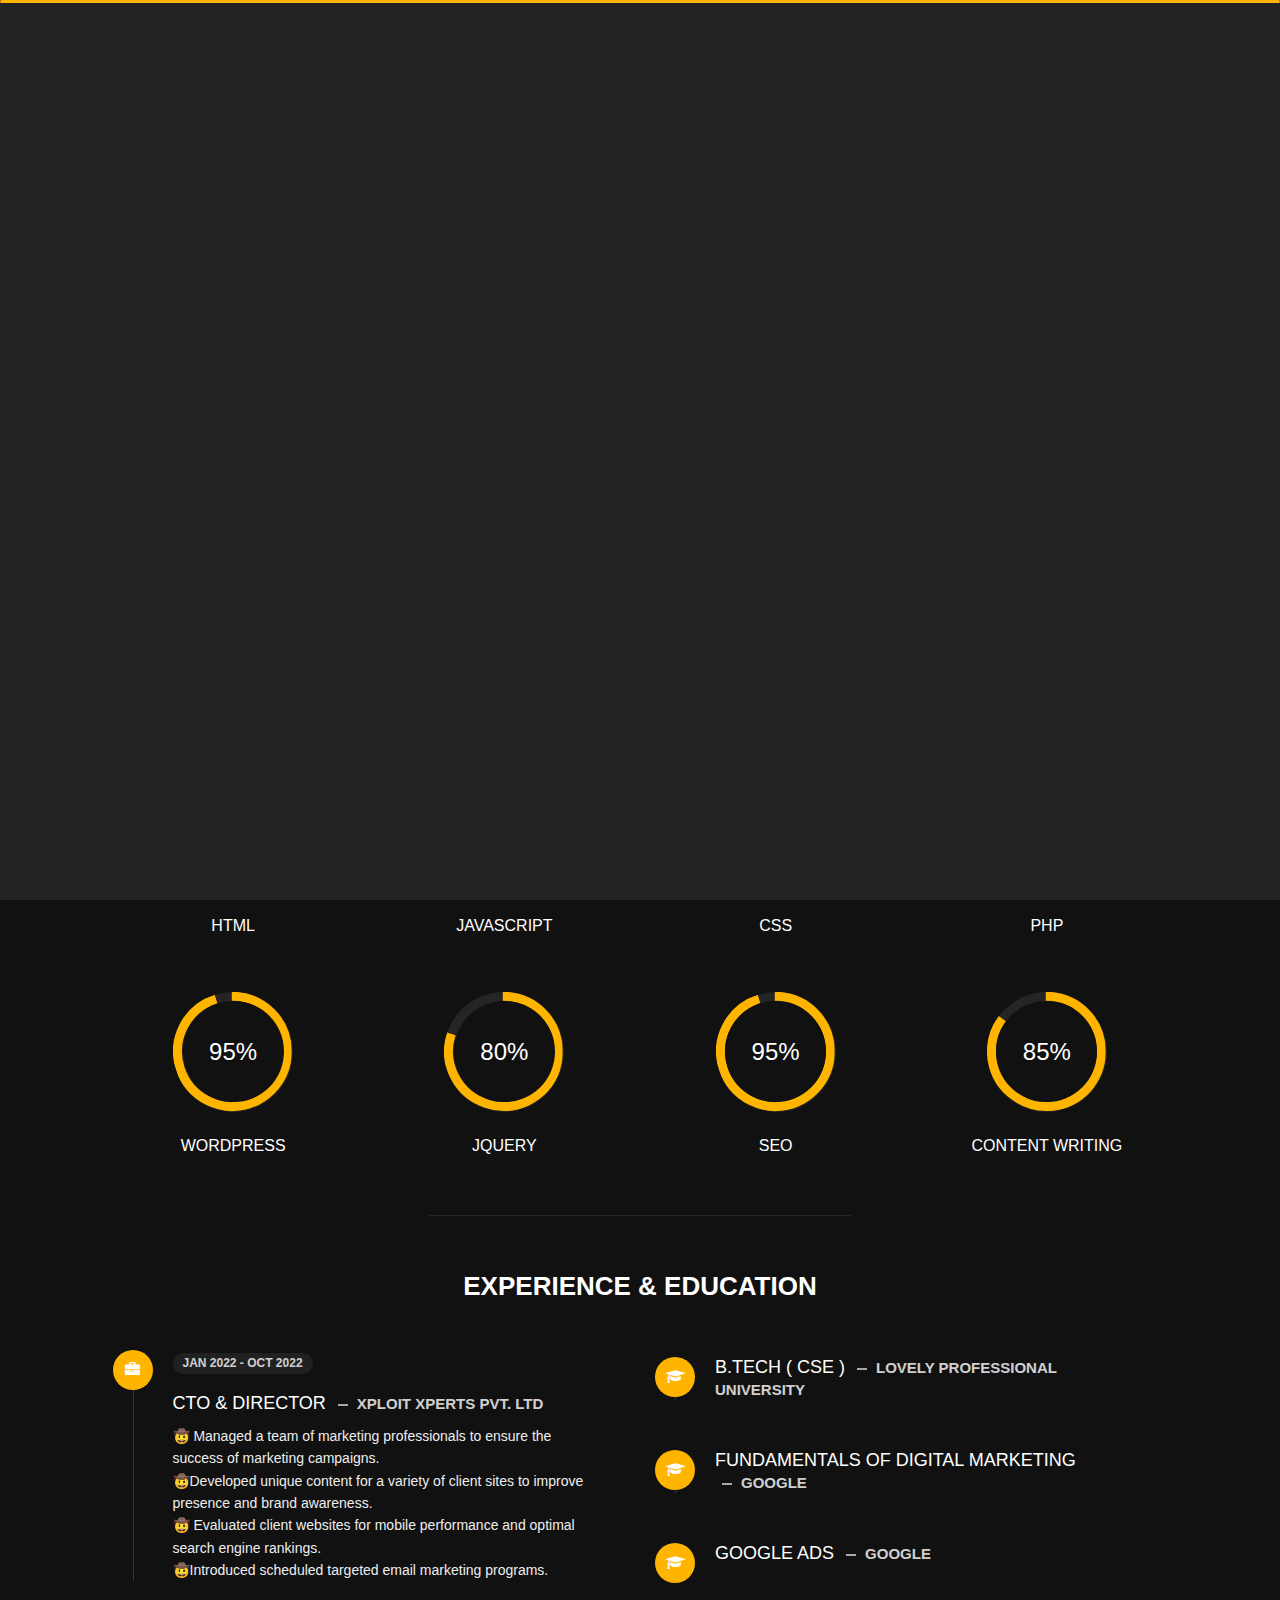
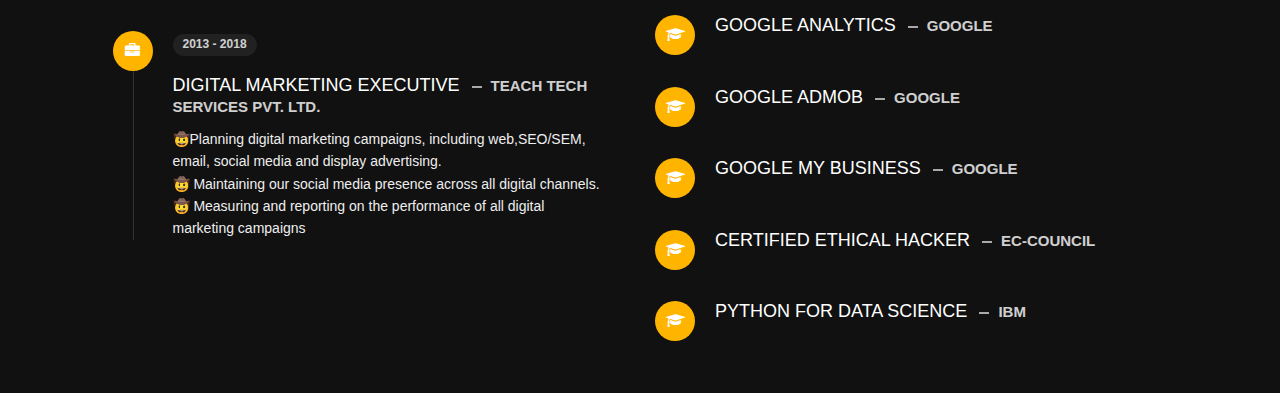
==== commit 48a35236: "Add files via upload" ====
--- a/about.html
+++ b/about.html
@@ -3,7 +3,7 @@
 
 <head>
     <meta charset="utf-8">
-    <title>About - Tunis Personal Portfolio</title>
+    <title>Abhinav Anand - Digital Nomad</title>
     <meta name="viewport" content="width=device-width, initial-scale=1">
 
     <!-- Template Google Fonts -->
@@ -39,49 +39,6 @@
 </head>
 
 <body class="about">
-<!-- Live Style Switcher Starts - demo only -->
-<div id="switcher" class="">
-    <div class="content-switcher">
-        <h4>STYLE SWITCHER</h4>
-        <ul>
-            <li>
-                <a href="#" onclick="setActiveStyleSheet('purple');" title="purple" class="color"><img src="img/styleswitcher/purple.png" alt="purple"></a>
-            </li>
-            <li>
-                <a href="#" onclick="setActiveStyleSheet('red');" title="red" class="color"><img src="img/styleswitcher/red.png" alt="red"></a>
-            </li>
-            <li>
-                <a href="#" onclick="setActiveStyleSheet('blueviolet');" title="blueviolet" class="color"><img src="img/styleswitcher/blueviolet.png" alt="blueviolet"></a>
-            </li>
-            <li>
-                <a href="#" onclick="setActiveStyleSheet('blue');" title="blue" class="color"><img src="img/styleswitcher/blue.png" alt="blue"></a>
-            </li>
-            <li>
-                <a href="#" onclick="setActiveStyleSheet('goldenrod');" title="goldenrod" class="color"><img src="img/styleswitcher/goldenrod.png" alt="goldenrod"></a>
-            </li>
-            <li>
-                <a href="#" onclick="setActiveStyleSheet('magenta');" title="magenta" class="color"><img src="img/styleswitcher/magenta.png" alt="magenta"></a>
-            </li>
-            <li>
-                <a href="#" onclick="setActiveStyleSheet('yellowgreen');" title="yellowgreen" class="color"><img src="img/styleswitcher/yellowgreen.png" alt="yellowgreen"></a>
-            </li>
-            <li>
-                <a href="#" onclick="setActiveStyleSheet('orange');" title="orange" class="color"><img src="img/styleswitcher/orange.png" alt="orange"></a>
-            </li>
-            <li>
-                <a href="#" onclick="setActiveStyleSheet('green');" title="green" class="color"><img src="img/styleswitcher/green.png" alt="green"></a>
-            </li>
-            <li>
-                <a href="#" onclick="setActiveStyleSheet('yellow');" title="yellow" class="color"><img src="img/styleswitcher/yellow.png" alt="yellow"></a>
-            </li>
-        </ul>
-
-        <a href="https://themeforest.net/item/tunis-personal-portfolio/26761598?irgwc=1&clickid=UBs0rDX6YxyJWfewUx0Mo3E1UkiwozXD10XATw0&iradid=275988&irpid=1327395&iradtype=ONLINE_TRACKING_LINK&irmptype=mediapartner&mp_value1=&utm_campaign=af_impact_radius_1327395&utm_medium=affiliate&utm_source=impact_radius" class="waves-effect waves-light font-weight-700 purchase"><i class="fa fa-shopping-cart"></i> Purchase</a>
-        <div id="hideSwitcher">&times;</div>
-    </div>
-</div>
-<div id="showSwitcher" class="styleSecondColor"><i class="fa fa-cog fa-spin"></i></div>
-<!-- Live Style Switcher Ends - demo only -->
 <!-- Header Starts -->
 <header class="header" id="navbar-collapse-toggle">
     <!-- Fixed Navigation Starts -->
@@ -158,20 +115,18 @@
                     </div>
                     <div class="col-6">
                         <ul class="about-list list-unstyled open-sans-font">
-                            <li> <span class="title">first name :</span> <span class="value d-block d-sm-inline-block d-lg-block d-xl-inline-block">Steve</span> </li>
-                            <li> <span class="title">last name :</span> <span class="value d-block d-sm-inline-block d-lg-block d-xl-inline-block">Milner</span> </li>
-                            <li> <span class="title">Age :</span> <span class="value d-block d-sm-inline-block d-lg-block d-xl-inline-block">27 Years</span> </li>
-                            <li> <span class="title">Nationality :</span> <span class="value d-block d-sm-inline-block d-lg-block d-xl-inline-block">Tunisian</span> </li>
-                            <li> <span class="title">Freelance :</span> <span class="value d-block d-sm-inline-block d-lg-block d-xl-inline-block">Available</span> </li>
+                            <li> <span class="title">first name :</span> <span class="value d-block d-sm-inline-block d-lg-block d-xl-inline-block">Abhinav</span> </li>
+                            <li> <span class="title">last name :</span> <span class="value d-block d-sm-inline-block d-lg-block d-xl-inline-block">Anand</span> </li>
+                            <li> <span class="title">Age :</span> <span class="value d-block d-sm-inline-block d-lg-block d-xl-inline-block">23 Years</span> </li>
+                            <li> <span class="title">Nationality :</span> <span class="value d-block d-sm-inline-block d-lg-block d-xl-inline-block">Indian</span> </li>
                         </ul>
                     </div>
                     <div class="col-6">
                         <ul class="about-list list-unstyled open-sans-font">
-                            <li> <span class="title">Address :</span> <span class="value d-block d-sm-inline-block d-lg-block d-xl-inline-block">Tunis</span> </li>
-                            <li> <span class="title">phone :</span> <span class="value d-block d-sm-inline-block d-lg-block d-xl-inline-block">+21621184010</span> </li>
-                            <li> <span class="title">Email :</span> <span class="value d-block d-sm-inline-block d-lg-block d-xl-inline-block">you@mail.com</span> </li>
-                            <li> <span class="title">Skype :</span> <span class="value d-block d-sm-inline-block d-lg-block d-xl-inline-block">steve.milner</span> </li>
-                            <li> <span class="title">langages :</span> <span class="value d-block d-sm-inline-block d-lg-block d-xl-inline-block">French, English</span> </li>
+                            <li> <span class="title">Address :</span> <span class="value d-block d-sm-inline-block d-lg-block d-xl-inline-block">New Delhi</span> </li>
+                            <li> <span class="title">phone :</span> <span class="value d-block d-sm-inline-block d-lg-block d-xl-inline-block">+919871608102</span> </li>
+                            <li> <span class="title">Email :</span> <span class="value d-block d-sm-inline-block d-lg-block d-xl-inline-block">iamabhibhaiya@gmail.com</span> </li>
+                            <li> <span class="title">langages :</span> <span class="value d-block d-sm-inline-block d-lg-block d-xl-inline-block">English, Hindi</span> </li>
                         </ul>
                     </div>
                     <div class="col-12 mt-3">
@@ -188,26 +143,26 @@
                 <div class="row">
                     <div class="col-6">
                         <div class="box-stats with-margin">
-                            <h3 class="poppins-font position-relative">12</h3>
+                            <h3 class="poppins-font position-relative">4+</h3>
                             <p class="open-sans-font m-0 position-relative text-uppercase">years of <span class="d-block">experience</span></p>
                         </div>
                     </div>
                     <div class="col-6">
                         <div class="box-stats with-margin">
-                            <h3 class="poppins-font position-relative">97</h3>
+                            <h3 class="poppins-font position-relative">75+</h3>
                             <p class="open-sans-font m-0 position-relative text-uppercase">completed <span class="d-block">projects</span></p>
                         </div>
                     </div>
                     <div class="col-6">
                         <div class="box-stats">
-                            <h3 class="poppins-font position-relative">81</h3>
-                            <p class="open-sans-font m-0 position-relative text-uppercase">Happy<span class="d-block">customers</span></p>
+                            <h3 class="poppins-font position-relative">5+</h3>
+                            <p class="open-sans-font m-0 position-relative text-uppercase">Programming<span class="d-block">Languages</span></p>
                         </div>
                     </div>
                     <div class="col-6">
                         <div class="box-stats">
-                            <h3 class="poppins-font position-relative">53</h3>
-                            <p class="open-sans-font m-0 position-relative text-uppercase">awards <span class="d-block">won</span></p>
+                            <h3 class="poppins-font position-relative">500+</h3>
+                            <p class="open-sans-font m-0 position-relative text-uppercase">Lives <span class="d-block">changes</span></p>
                         </div>
                     </div>
                 </div>
@@ -221,8 +176,8 @@
                 <h3 class="text-uppercase pb-4 pb-sm-5 mb-3 mb-sm-0 text-left text-sm-center custom-title ft-wt-600">My Skills</h3>
             </div>
             <div class="col-6 col-md-3 mb-3 mb-sm-5">
-                <div class="c100 p25">
-                    <span>25%</span>
+                <div class="c100 p95">
+                    <span>95%</span>
                     <div class="slice">
                         <div class="bar"></div>
                         <div class="fill"></div>
@@ -231,8 +186,8 @@
                 <h6 class="text-uppercase open-sans-font text-center mt-2 mt-sm-4">html</h6>
             </div>
             <div class="col-6 col-md-3 mb-3 mb-sm-5">
-                <div class="c100 p89">
-                    <span>89%</span>
+                <div class="c100 p75">
+                    <span>75%</span>
                     <div class="slice">
                         <div class="bar"></div>
                         <div class="fill"></div>
@@ -251,8 +206,8 @@
                 <h6 class="text-uppercase open-sans-font text-center mt-2 mt-sm-4">css</h6>
             </div>
             <div class="col-6 col-md-3 mb-3 mb-sm-5">
-                <div class="c100 p66">
-                    <span>66%</span>
+                <div class="c100 p80">
+                    <span>80%</span>
                     <div class="slice">
                         <div class="bar"></div>
                         <div class="fill"></div>
@@ -271,8 +226,8 @@
                 <h6 class="text-uppercase open-sans-font text-center mt-2 mt-sm-4">wordpress</h6>
             </div>
             <div class="col-6 col-md-3 mb-3 mb-sm-5">
-                <div class="c100 p50">
-                    <span>50%</span>
+                <div class="c100 p80">
+                    <span>80%</span>
                     <div class="slice">
                         <div class="bar"></div>
                         <div class="fill"></div>
@@ -281,24 +236,24 @@
                 <h6 class="text-uppercase open-sans-font text-center mt-2 mt-sm-4">jquery</h6>
             </div>
             <div class="col-6 col-md-3 mb-3 mb-sm-5">
-                <div class="c100 p65">
-                    <span>65%</span>
-                    <div class="slice">
-                        <div class="bar"></div>
-                        <div class="fill"></div>
-                    </div>
-                </div>
-                <h6 class="text-uppercase open-sans-font text-center mt-2 mt-sm-4">angular</h6>
-            </div>
-            <div class="col-6 col-md-3 mb-3 mb-sm-5">
-                <div class="c100 p45">
-                    <span>45%</span>
-                    <div class="slice">
-                        <div class="bar"></div>
-                        <div class="fill"></div>
-                    </div>
-                </div>
-                <h6 class="text-uppercase open-sans-font text-center mt-2 mt-sm-4">react</h6>
+                <div class="c100 p95">
+                    <span>95%</span>
+                    <div class="slice">
+                        <div class="bar"></div>
+                        <div class="fill"></div>
+                    </div>
+                </div>
+                <h6 class="text-uppercase open-sans-font text-center mt-2 mt-sm-4">SEO</h6>
+            </div>
+            <div class="col-6 col-md-3 mb-3 mb-sm-5">
+                <div class="c100 p85">
+                    <span>85%</span>
+                    <div class="slice">
+                        <div class="bar"></div>
+                        <div class="fill"></div>
+                    </div>
+                </div>
+                <h6 class="text-uppercase open-sans-font text-center mt-2 mt-sm-4">Content Writing</h6>
             </div>
         </div>
         <!-- Skills Ends -->
@@ -315,26 +270,21 @@
                             <div class="icon">
                                 <i class="fa fa-briefcase"></i>
                             </div>
-                            <span class="time open-sans-font text-uppercase">2018 - Present</span>
-                            <h5 class="poppins-font text-uppercase">Web Developer <span class="place open-sans-font">Envato</span></h5>
-                            <p class="open-sans-font">Lorem ipsum dolor sit amet, consectetur tempor incididunt ut labore adipisicing elit, </p>
+                            <span class="time open-sans-font text-uppercase">Jan 2022 - Oct 2022</span>
+                            <h5 class="poppins-font text-uppercase">CTO & Director <span class="place open-sans-font">Xploit Xperts Pvt. Ltd</span></h5>
+                            <p class="open-sans-font"> &#129312; Managed a team of marketing professionals to ensure the success of marketing campaigns.<br>&#129312;Developed unique content for a variety of client sites
+to improve presence and brand awareness.<br>&#129312; Evaluated client websites for mobile performance and optimal search engine rankings.<br>&#129312;Introduced scheduled targeted email marketing
+programs.</p>
                         </li>
                         <li>
                             <div class="icon">
                                 <i class="fa fa-briefcase"></i>
                             </div>
                             <span class="time open-sans-font text-uppercase">2013 - 2018</span>
-                            <h5 class="poppins-font text-uppercase">UI/UX Designer <span class="place open-sans-font">Themeforest</span></h5>
-                            <p class="open-sans-font">Lorem incididunt dolor sit amet, consectetur eiusmod dunt doldunt dol elit, tempor incididunt</p>
-                        </li>
-                        <li>
-                            <div class="icon">
-                                <i class="fa fa-briefcase"></i>
-                            </div>
-                            <span class="time open-sans-font text-uppercase">2005 - 2013</span>
-                            <h5 class="poppins-font text-uppercase">Consultant <span class="place open-sans-font">Videohive</span></h5>
-                            <p class="open-sans-font">Lorem ipsum dolor sit amet, tempor incididunt ut laboreconsectetur elit, sed do eiusmod tempor duntt</p>
-                        </li>
+                            <h5 class="poppins-font text-uppercase">Digital Marketing Executive <span class="place open-sans-font">Teach Tech Services pvt. Ltd.</span></h5>
+                            <p class="open-sans-font">&#129312;Planning digital marketing campaigns, including web,SEO/SEM, email, social media and display advertising.<br>&#129312; Maintaining our social media presence across all digital channels.<br>&#129312; Measuring and reporting on the performance of all digital marketing campaigns</p>
+                        </li>
+            
                     </ul>
                 </div>
             </div>
@@ -345,26 +295,51 @@
                             <div class="icon">
                                 <i class="fa fa-graduation-cap"></i>
                             </div>
-                            <span class="time open-sans-font text-uppercase">2015</span>
-                            <h5 class="poppins-font text-uppercase">Engineering Degree <span class="place open-sans-font">Oxford University</span></h5>
-                            <p class="open-sans-font">Lorem ipsum dolor sit amet, consectetur adipisicing elit, sed do tempor incididunt ut labore</p>
-                        </li>
-                        <li>
-                            <div class="icon">
-                                <i class="fa fa-graduation-cap"></i>
-                            </div>
-                            <span class="time open-sans-font text-uppercase">2012</span>
-                            <h5 class="poppins-font text-uppercase">Master Degree <span class="place open-sans-font">Kiev University</span></h5>
-                            <p class="open-sans-font">Lorem ipsum dolor sit amet, consectetur elit, sed do eiusmod tempor incididunt ut adipisicing</p>
-                        </li>
-                        <li>
-                            <div class="icon">
-                                <i class="fa fa-graduation-cap"></i>
-                            </div>
-                            <span class="time open-sans-font text-uppercase">2009</span>
-                            <h5 class="poppins-font text-uppercase">Bachelor Degree <span class="place open-sans-font">Tunis High School</span></h5>
-                            <p class="open-sans-font">Lorem ipsum dolor sit amet, consectetur adipisicing elit, sed do eiusmod tempor ut labore</p>
-                        </li>
+                            <h5 class="poppins-font text-uppercase"> B.Tech ( CSE ) <span class="place open-sans-font">Lovely Professional University</span></h5>
+                        </li>
+						<li>
+                            <div class="icon">
+                                <i class="fa fa-graduation-cap"></i>
+                            </div>
+                            <h5 class="poppins-font text-uppercase"> Fundamentals of Digital Marketing <span class="place open-sans-font">Google</span></h5>
+                        </li>
+						<li>
+                            <div class="icon">
+                                <i class="fa fa-graduation-cap"></i>
+                            </div>
+                            <h5 class="poppins-font text-uppercase"> Google Ads <span class="place open-sans-font">Google</span></h5>
+                        </li>
+						<li>
+                            <div class="icon">
+                                <i class="fa fa-graduation-cap"></i>
+                            </div>
+                            <h5 class="poppins-font text-uppercase"> Google Analytics <span class="place open-sans-font">Google</span></h5>
+                        </li>
+						<li>
+                            <div class="icon">
+                                <i class="fa fa-graduation-cap"></i>
+                            </div>
+                            <h5 class="poppins-font text-uppercase"> Google AdMob <span class="place open-sans-font">Google</span></h5>
+                        </li>
+						<li>
+                            <div class="icon">
+                                <i class="fa fa-graduation-cap"></i>
+                            </div>
+                            <h5 class="poppins-font text-uppercase"> Google My Business <span class="place open-sans-font">Google</span></h5>
+                        </li>
+						<li>
+                            <div class="icon">
+                                <i class="fa fa-graduation-cap"></i>
+                            </div>
+                            <h5 class="poppins-font text-uppercase"> Certified Ethical Hacker <span class="place open-sans-font">EC-Council</span></h5>
+                        </li>
+						<li>
+                            <div class="icon">
+                                <i class="fa fa-graduation-cap"></i>
+                            </div>
+                            <h5 class="poppins-font text-uppercase"> Python for Data Science <span class="place open-sans-font">IBM</span></h5>
+                        </li>
+                        
                     </ul>
                 </div>
             </div>
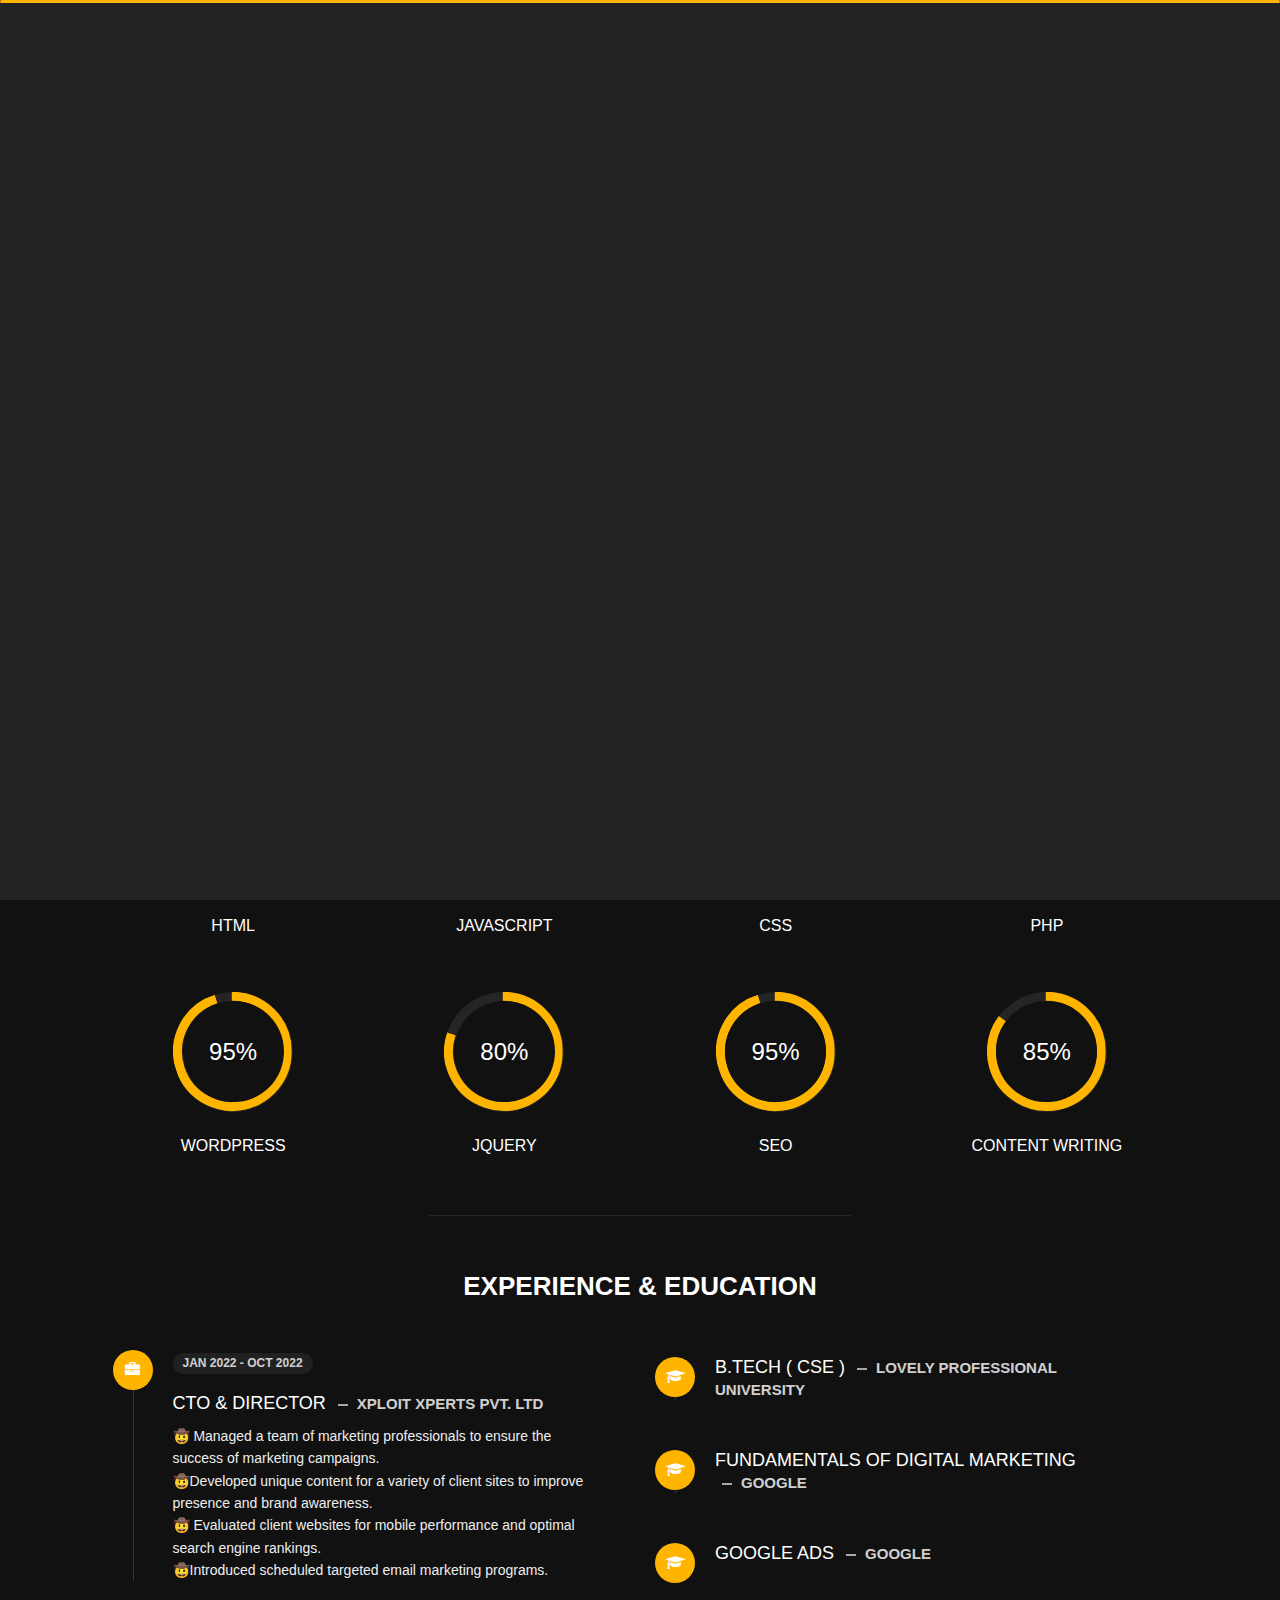
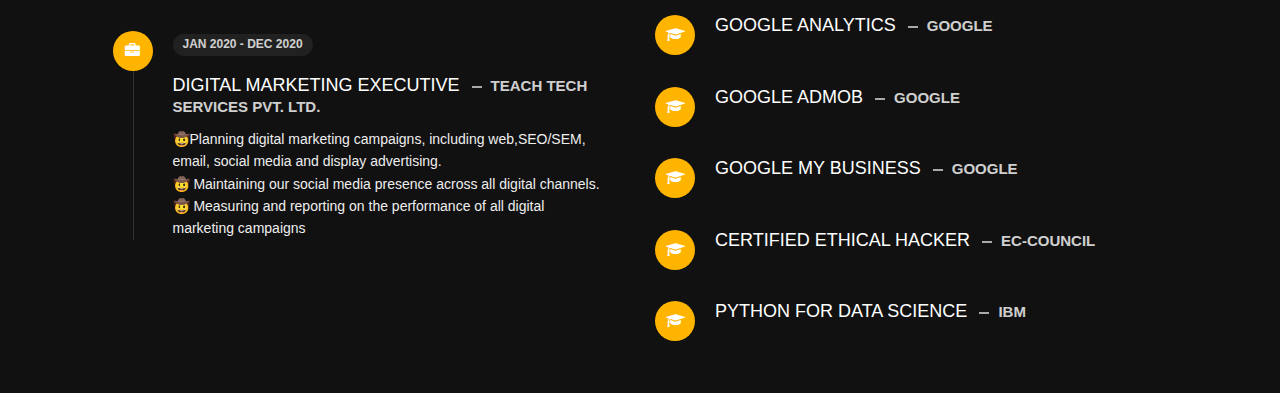
==== commit 80c46575: "Update about.html" ====
--- a/about.html
+++ b/about.html
@@ -111,7 +111,7 @@
                         <h3 class="text-uppercase custom-title mb-0 ft-wt-600">personal infos</h3>
                     </div>
                     <div class="col-12 d-block d-sm-none">
-                        <img src="img/img-mobile.jpg" class="img-fluid main-img-mobile" alt="my picture">
+                        <img src="img/abhibhaiya.png" class="img-fluid main-img-mobile" alt="my picture">
                     </div>
                     <div class="col-6">
                         <ul class="about-list list-unstyled open-sans-font">
@@ -280,7 +280,7 @@
                             <div class="icon">
                                 <i class="fa fa-briefcase"></i>
                             </div>
-                            <span class="time open-sans-font text-uppercase">2013 - 2018</span>
+                            <span class="time open-sans-font text-uppercase">Jan 2020 - Dec 2020</span>
                             <h5 class="poppins-font text-uppercase">Digital Marketing Executive <span class="place open-sans-font">Teach Tech Services pvt. Ltd.</span></h5>
                             <p class="open-sans-font">&#129312;Planning digital marketing campaigns, including web,SEO/SEM, email, social media and display advertising.<br>&#129312; Maintaining our social media presence across all digital channels.<br>&#129312; Measuring and reporting on the performance of all digital marketing campaigns</p>
                         </li>
--- a/css/style.css
+++ b/css/style.css
@@ -544,7 +544,7 @@
 }
 
 .home .bg {
-  background-image: url(../img/2.jpg);
+  background-image: url(../img/abhi-bhaiya.png);
   background-size: cover;
   background-repeat: no-repeat;
   background-position: top;
